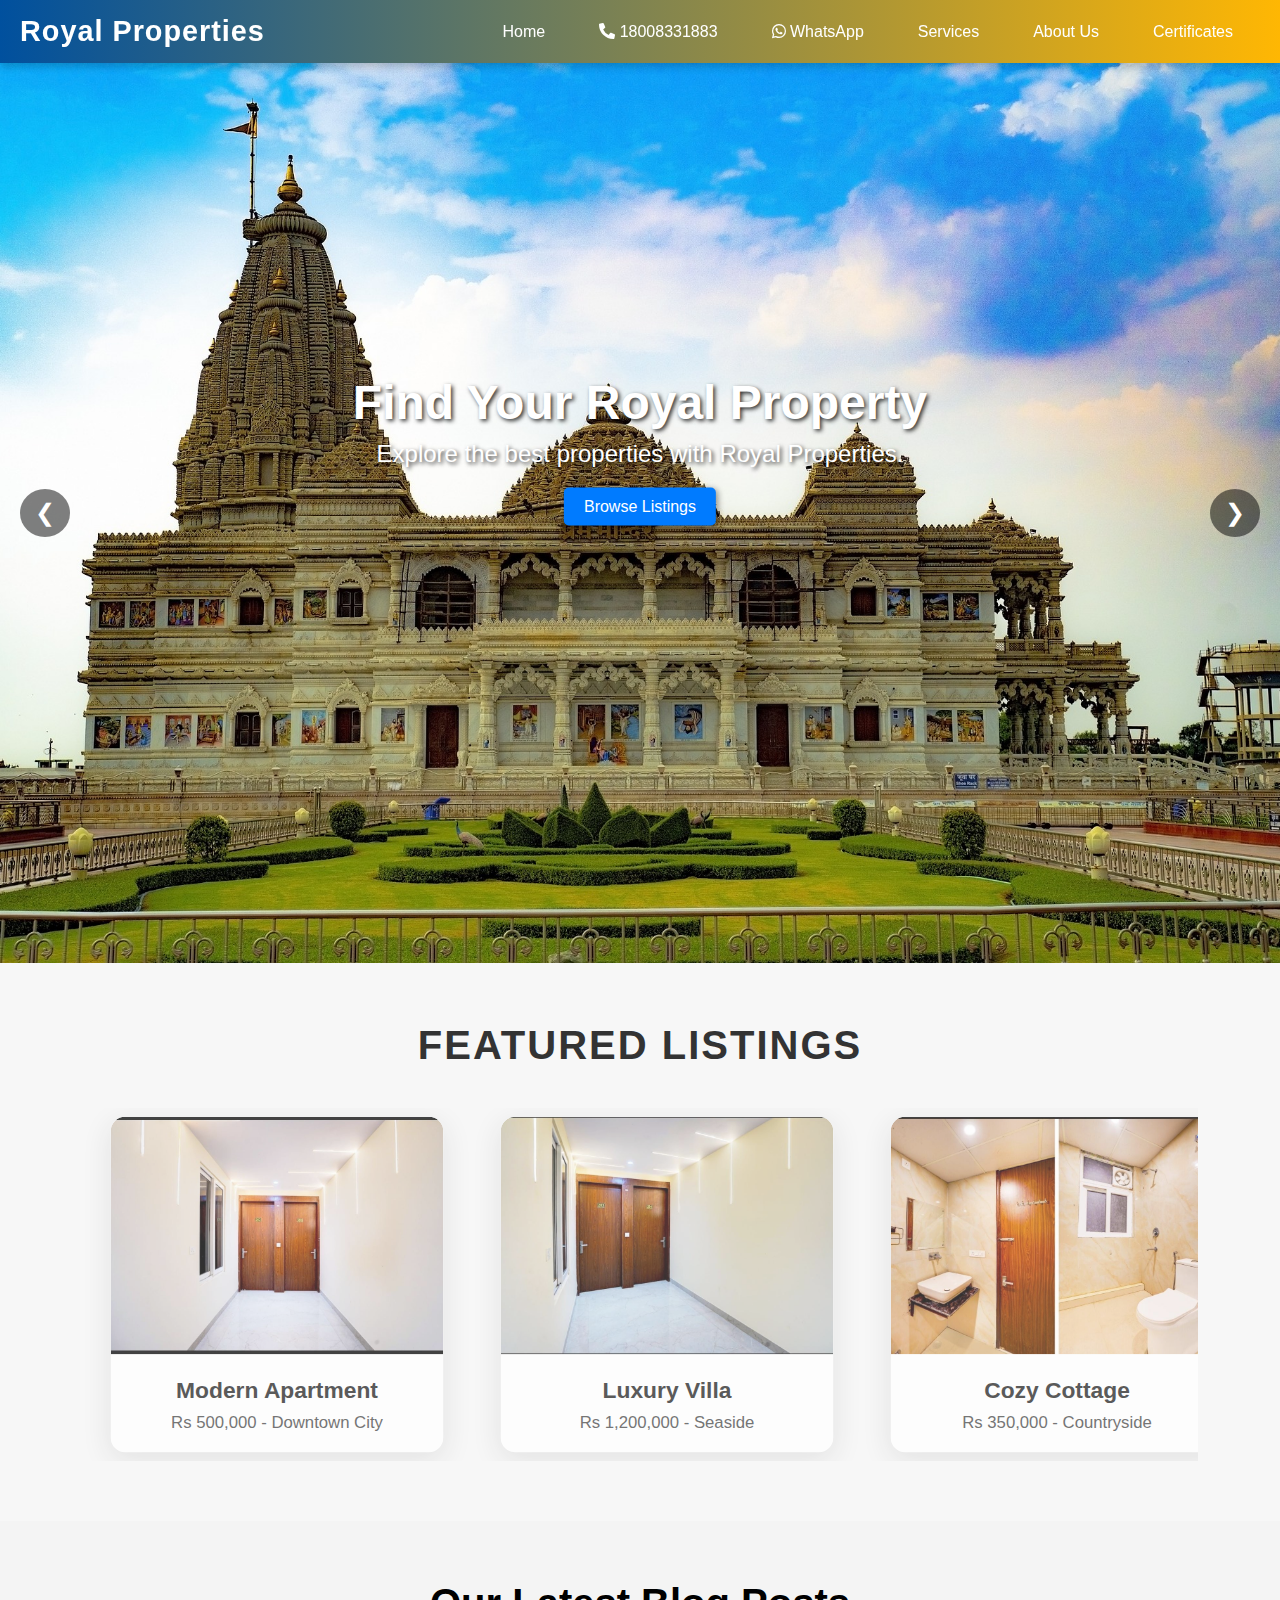
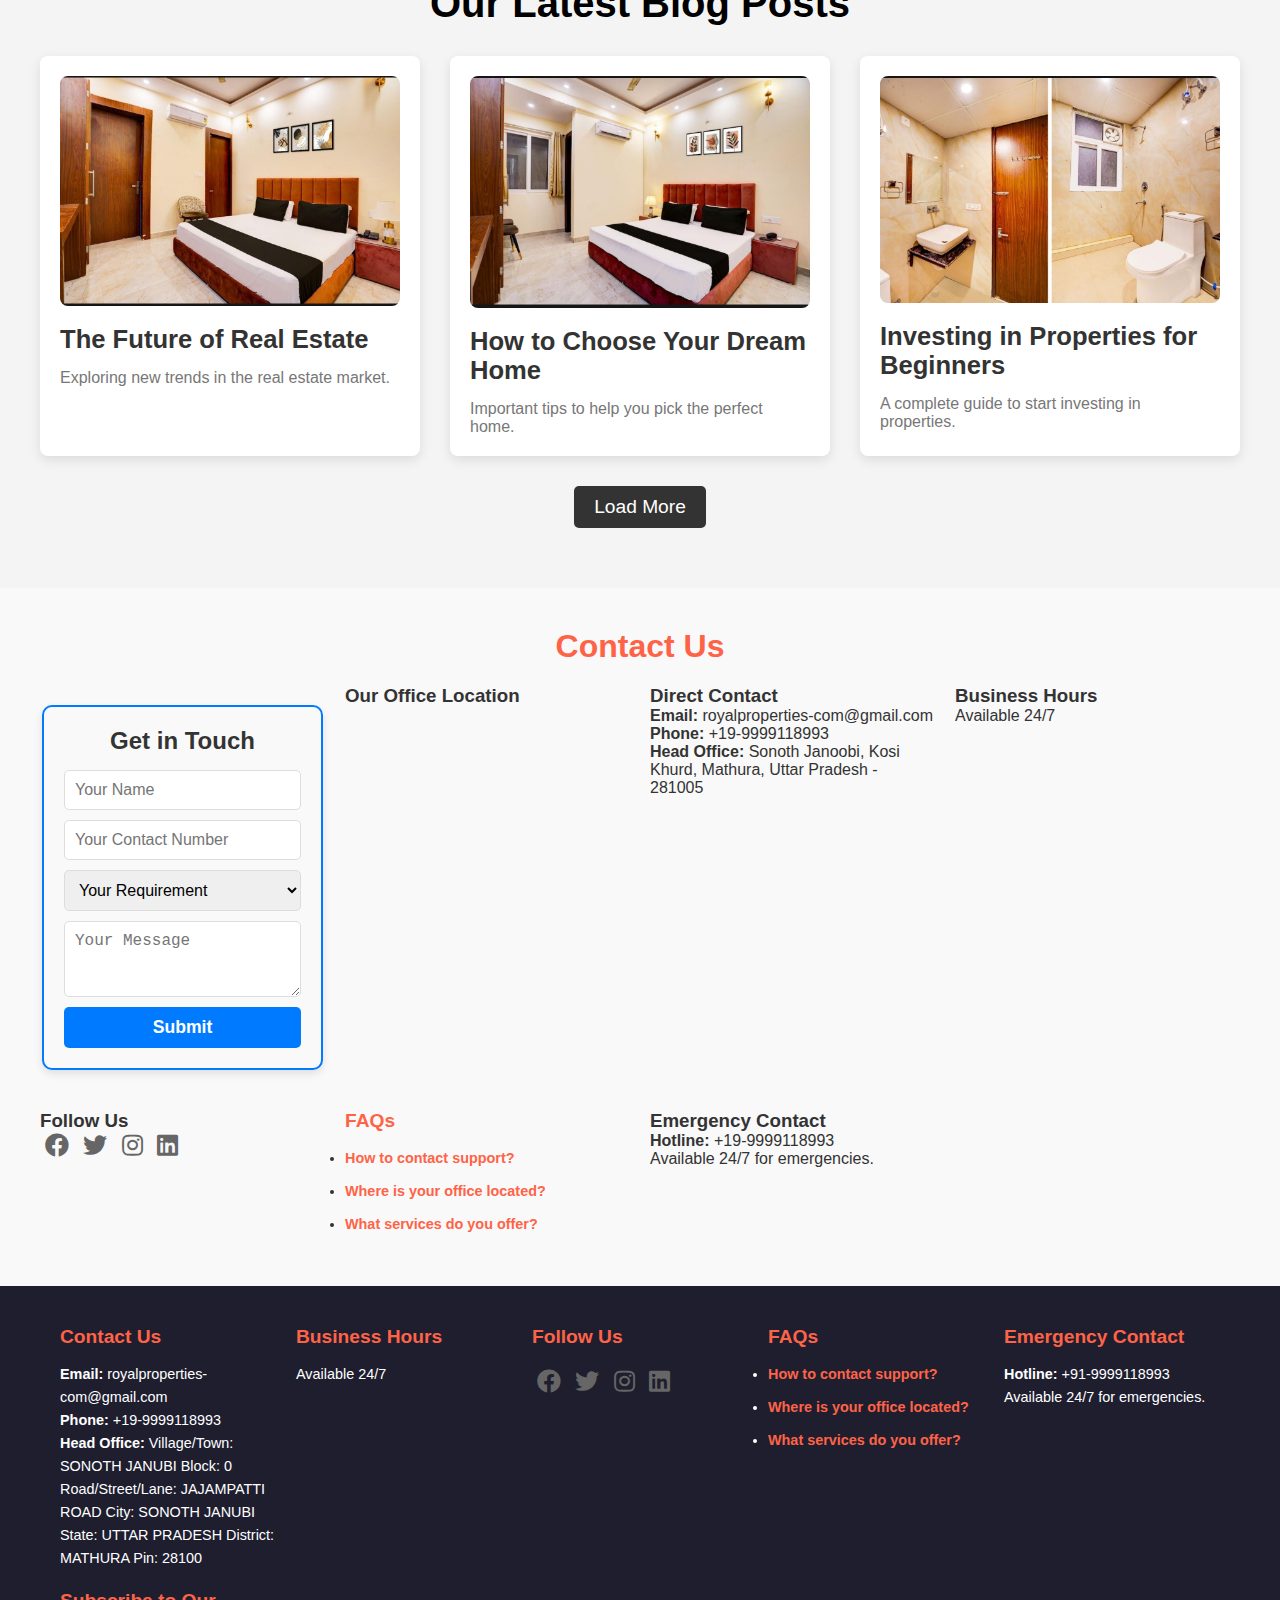
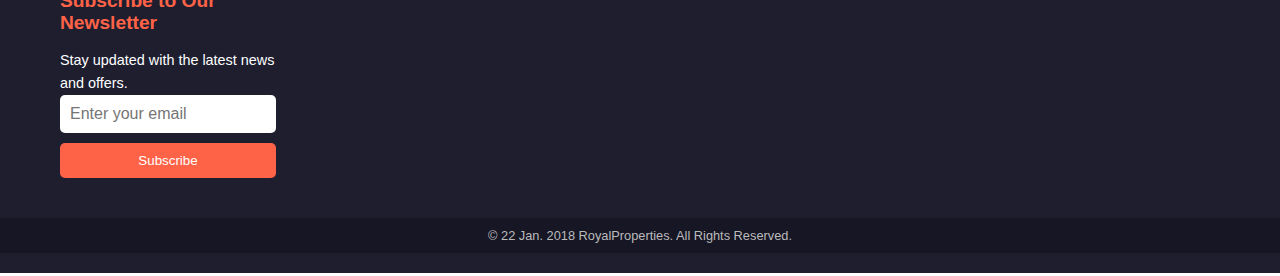
==== index.html @ d0a7b3b4 "banner updated" ====
<!DOCTYPE html>
<html lang="en">
<head>
    <meta charset="UTF-8">
    <meta name="viewport" content="width=device-width, initial-scale=1.0">
    <title>Royal Properties</title>
    <link rel="stylesheet" href="style.css">
    <link href="https://cdnjs.cloudflare.com/ajax/libs/font-awesome/5.15.4/css/all.min.css" rel="stylesheet">
</head>
<body>
    <header class="navbar">
        <div class="logo">Royal Properties</div>
        <nav>
            <div class="burger-menu" id="burger-menu">
                <span></span>
                <span></span>
                <span></span>
            </div>
            <ul class="nav-menu" id="nav-menu">
                <li><a href="#hero">Home</a></li>

                <li class="navbar-item">
                    <a href="tel:+9118008331883">
                        <i class="fas fa-phone-alt"></i> 18008331883
                    </a>
                </li>
                <li class="navbar-item">
                    <a href="https://wa.me/919999118993" target="_blank">
                        <i class="fab fa-whatsapp"></i> WhatsApp
                    </a>
                </li>
                
                <li><a href="Services.html">Services</a></li>
                <li><a href="about.html">About Us</a></li>
               
                <li><a href="Certificates.html">Certificates</a></li>
                
                
                
            </ul>
        </nav>
    </header>
    <!-- home  -->
     <!-- Hero Section with Slider and Overlay Text -->
<section id="hero" class="hero">
    <div class="slider-container">
        <div class="slider">
            <!-- Slider Images -->
            <div class="slide"><img src="temp1.jpg" alt="Property 1"></div>
            <div class="slide"><img src="temp2.jpg" alt="Property 2"></div>
            <div class="slide"><img src="temp3.jpg" alt="Property 3"></div>
            <div class="slide"><img src="temp4.jpg" alt="Property 4"></div>
            <div class="slide"><img src="temp14.jpeg" alt="Property 4"></div>
            <div class="slide"><img src="temp2.jpg" alt="Property 5"></div>
            <div class="slide"><img src="temp6.jpg" alt="Property 6"></div>
            <div class="slide"><img src="temp8.jpg" alt="Property 7"></div>
            <div class="slide"><img src="temp9.jpg" alt="Property 7"></div>
            <div class="slide"><img src="temp10.jpg" alt="Property 7"></div>
            <div class="slide"><img src="temp11.jpg" alt="Property 7"></div>
            <div class="slide"><img src="temp12.jpg" alt="Property 7"></div>
            <div class="slide"><img src="temp13.jpg" alt="Property 7"></div>
            <div class="slide"><img src="waterimg.webp" alt="Property 7"></div>

        </div>
        <!-- Navigation Buttons -->
        <button class="prev">&#10094;</button>
        <button class="next">&#10095;</button>
    </div>

    <!-- Overlay Text -->
    <div class="hero-content">
        <h1>Find Your Royal Property</h1>
        <p>Explore the best properties with Royal Properties.</p>
        <a href="Services.html#featured-listings"><button class="btn">Browse Listings</button></a>
    </div>
</section>


<!-- more  -->
 
<section id="featured-listings" class="featured-listings">
    <h2>Featured Listings</h2>
    <div class="carousel-container">
        <div class="carousel">
            <div class="carousel-item">
                <img src="1.jpg" alt="Property 1" />
                <div class="carousel-content">
                    <h3>Modern Apartment</h3>
                    <p>Rs 500,000 - Downtown City</p>
                </div>
            </div>
            <div class="carousel-item">
                <img src="2.jpg" alt="Property 2" />
                <div class="carousel-content">
                    <h3>Luxury Villa</h3>
                    <p>Rs 1,200,000 - Seaside</p>
                </div>
            </div>
            <div class="carousel-item">
                <img src="3.jpg" alt="Property 3" />
                <div class="carousel-content">
                    <h3>Cozy Cottage</h3>
                    <p>Rs 350,000 - Countryside</p>
                </div>
            </div>
            <div class="carousel-item">
                <img src="6.jpg" alt="Property 4" />
                <div class="carousel-content">
                    <h3>City Penthouse</h3>
                    <p>Rs 850,000 - City Center</p>
                </div>
            </div>
            <div class="carousel-item">
                <img src="5.jpg" alt="Property 5" />
                <div class="carousel-content">
                    <h3>Spacious Condo</h3>
                    <p>Rs 400,000 - Suburbs</p>
                </div>
            </div>
        </div>
    </div>
</section>
<!-- blog  -->
 <!-- Blog Section -->
<section id="blog" class="blog">
    <div class="container">
        <h2>Our Latest Blog Posts</h2>
        <div class="blog-grid">
            <!-- Dynamic Blog Posts will go here -->
        </div>
        <button id="load-more" class="btn">Load More</button>
    </div>
</section>

<!-- contact  -->
 <!-- Contact Us Section -->
<section id="contact-us" class="contact-us">
    <div class="container">
        <!-- Section Title -->
        <h2 class="section-title" id="contact">Contact Us</h2>

        <div class="contact-grid">
            <!-- Contact Form -->
            <div class="contact-form">
                <h3>Get in Touch</h3>
                <form id="contact-form">
                    <!-- Name Field -->
                    <input type="text" placeholder="Your Name" required />
                    
                    <!-- Contact Number Field -->
                    <input type="tel" placeholder="Your Contact Number" pattern="[0-9]{10}" required title="Please enter a valid 10-digit phone number" />
                    
                    <!-- Requirement Dropdown -->
                    <select required>
                        <option value="" disabled selected>Your Requirement</option>
                        <option value="Hotel">Hotel</option>
                        <option value="Guesthouse">Guesthouse</option>
                        <option value="Restaurant">Restaurant</option>
                        <option value="Resort">Resort</option>
                        <option value="Club Cafe">Club Cafe</option>
                        <option value="Commercial Hall ">Commercial Hall </option>
                        <option value="Rooftop">Rooftop</option>
                        <option value="Others">Others</option>
                    </select>
                    
                     
                    <textarea placeholder="Your Message" rows="3"></textarea>
                    
                   
                    <button type="submit">Submit</button>
                </form>
            </div>
            

            <!-- Office Location Map -->
            <div class="office-map">
                <h3>Our Office Location</h3>
                <iframe src="https://www.google.com/maps/embed?pb=!1m18!1m12!1m3!1d14174.91379525868!2d77.58846902411413!3d27.35295688719101!2m3!1f0!2f0!3f0!3m2!1i1024!2i768!4f13.1!3m3!1m2!1s0x39739f003f9072e3%3A0x944848187f56aa55!2sSonoth%20janubi!5e0!3m2!1sen!2sin!4v1737551906568!5m2!1sen!2sin" width="600" height="450" style="border:0;" allowfullscreen="" loading="lazy" referrerpolicy="no-referrer-when-downgrade"></iframe>
            </div>

            <!-- Direct Contact Details -->
            <div class="contact-details">
                <h3>Direct Contact</h3>
                <p><strong>Email:</strong> royalproperties-com@gmail.com</p>
                <p><strong>Phone:</strong> +19-9999118993</p>
                <p><strong>Head Office:</strong> Sonoth Janoobi,
                    Kosi Khurd,
                    Mathura, Uttar Pradesh - 281005</p>
            </div>

           
<div class="business-hours">
    <h3>Business Hours</h3>
    <p>Available 24/7</p>
</div>


            
            <div class="social-links">
                <h3>Follow Us</h3>
                <a href="#" class="social-icon facebook" title="Facebook"><i class="fab fa-facebook"></i></a>
                <a href="#" class="social-icon twitter" title="Twitter"><i class="fab fa-twitter"></i></a>
                <a href="#" class="social-icon instagram" title="Instagram"><i class="fab fa-instagram"></i></a>
                <a href="#" class="social-icon linkedin" title="LinkedIn"><i class="fab fa-linkedin"></i></a>
            </div>

            <!-- FAQ Section -->
            <div class="footer-section faq">
                <h3>FAQs</h3>
                <ul>
                    <li><a href="#faq1">How to contact support?</a></li>
                    <li><a href="#faq2">Where is your office located?</a></li>
                    <li><a href="#faq3">What services do you offer?</a></li>
                </ul>
            </div>
            

            <!-- Emergency Contact -->
            <div class="emergency-contact">
                <h3>Emergency Contact</h3>
                <p><strong>Hotline:</strong> +19-9999118993</p>
                <p>Available 24/7 for emergencies.</p>
            </div>
        </div>
    </div>
</section>

 <!-- Footer -->
<footer id="main-footer">
    <div class="footer-container">
        <!-- Direct Contact Details -->
        <div class="footer-section contact-details">
            <h3>Contact Us</h3>
            <p><strong>Email:</strong> royalproperties-com@gmail.com</p>
            <p><strong>Phone:</strong> +19-9999118993</p>
            <p><strong>Head Office:</strong> Village/Town: SONOTH JANUBI
                Block: 0
                Road/Street/Lane: JAJAMPATTI ROAD
                City: SONOTH JANUBI
                State: UTTAR PRADESH
                District: MATHURA
                Pin: 28100</p>
        </div>

        <!-- Business Hours -->
        <div class="footer-section business-hours">
            
                <h3>Business Hours</h3>
                <p>Available 24/7</p>
            
        </div>

        <!-- Social Media Links -->
        <div class="footer-section social-links">
            <h3>Follow Us</h3>
            <a href="#" class="social-icon facebook" title="Facebook"><i class="fab fa-facebook"></i></a>
            <a href="#" class="social-icon twitter" title="Twitter"><i class="fab fa-twitter"></i></a>
            <a href="#" class="social-icon instagram" title="Instagram"><i class="fab fa-instagram"></i></a>
            <a href="#" class="social-icon linkedin" title="LinkedIn"><i class="fab fa-linkedin"></i></a>
        </div>

        <!-- FAQ Section -->
<div class="footer-section faq">
    <h3>FAQs</h3>
    <ul>
        <li>
            <a href="#faq1" class="faq-question">How to contact support?</a>
            <p id="faq1" class="faq-answer">You can contact support via email at royalproperties-com@gmail.com or call us at +91-9999118993.</p>
        </li>
        <li>
            <a href="#faq2" class="faq-question">Where is your office located?</a>
            <p id="faq2" class="faq-answer">Our office are located at Mathura-Vrindavan,
                Agra,
                Lucknow,
                Ayodhya,
                Jaipur,
                Delhi-NCR,
                Rishikesh,
                Manali,
                Goa, and 
                Other Locations</p>
        </li>
        <li>
            <a href="#faq3" class="faq-question">What services do you offer?</a>
            <p id="faq3" class="faq-answer">We offer Services Hotel sale-purchase,Hotel for lease, Property documentation and Site visits arrangement services.</p>
        </li>
    </ul>
</div>


        <!-- Emergency Contact -->
        <div class="footer-section emergency-contact">
            <h3>Emergency Contact</h3>
            <p><strong>Hotline:</strong> +91-9999118993</p>
            <p>Available 24/7 for emergencies.</p>
        </div>

        <!-- Newsletter Subscription -->
        <div class="footer-section newsletter">
            <h3>Subscribe to Our Newsletter</h3>
            <p>Stay updated with the latest news and offers.</p>
            <form id="newsletter-form">
                <input type="email" placeholder="Enter your email" required />
                <button type="submit">Subscribe</button>
            </form>
        </div>
    </div>

    <div class="footer-bottom">
        <p>&copy; 22 Jan. 2018 RoyalProperties. All Rights Reserved.</p>
    </div>
</footer>

    <script src="script.js"></script>
</body>
</html>
---- style.css ----
/* Reset */
* {
    margin: 0;
    padding: 0;
    box-sizing: border-box;
}

body {
    font-family: 'Arial', sans-serif;
    overflow-x: hidden;
}

/* Navbar Styling */
.navbar {
    display: flex;
    justify-content: space-between;
    align-items: center;
    padding: 15px 20px;
    background: linear-gradient(90deg, #00509E, #FFB703);
    color: #fff;
    position: sticky;
    top: 0;
    z-index: 1000;
    box-shadow: 0px 4px 8px rgba(0, 0, 0, 0.2);
}

.logo {
    font-size: 1.8rem;
    font-weight: bold;
    letter-spacing: 1px;
    color: #fff;
}

nav {
    position: relative;
}

.nav-menu {
    display: flex;
    list-style: none;
    transition: all 0.3s ease-in-out;
}

.nav-menu li {
    margin: 0 15px;
}

.nav-menu li a {
    text-decoration: none;
    color: #fff;
    font-size: 1rem;
    padding: 8px 12px;
    border-radius: 4px;
    transition: all 0.3s ease;
}

.nav-menu li a:hover {
    background: #FFB703;
    color: #00509E;
    box-shadow: 0px 4px 8px rgba(0, 0, 0, 0.3);
}

/* Burger Menu */
.burger-menu {
    display: none;
    flex-direction: column;
    justify-content: space-between;
    height: 20px;
    width: 30px;
    cursor: pointer;
}

.burger-menu span {
    height: 3px;
    width: 100%;
    background: #fff;
    border-radius: 2px;
    transition: all 0.3s ease;
}

.burger-menu.active span:nth-child(1) {
    transform: rotate(45deg) translate(5px, 5px);
}

.burger-menu.active span:nth-child(2) {
    opacity: 0;
}

.burger-menu.active span:nth-child(3) {
    transform: rotate(-45deg) translate(5px, -5px);
}

/* Responsive Styles */
@media (max-width: 768px) {
    .burger-menu {
        display: flex;
    }

    .nav-menu {
        display: none;
        flex-direction: column;
        position: fixed; /* Ensure menu is fixed */
        top: 60px;
        right: 0;
        background: #00509E;
        width: 100%; /* Full width for mobile */
        max-height: 90vh; /* Ensure it's not larger than the viewport */
        overflow-y: auto; /* Add scroll if content exceeds viewport height */
        border-radius: 0 0 10px 10px;
        box-shadow: 0px 4px 8px rgba(0, 0, 0, 0.3);
        padding: 20px 0;
        z-index: 999;
    }

    .nav-menu.active {
        display: flex;
    }

    .nav-menu li {
        text-align: center;
        margin: 10px 0;
    }

    .nav-menu li a {
        font-size: 1.2rem;
    }
}
/* home  */
/* General Reset */
body, html {
    margin: 0;
    padding: 0;
    box-sizing: border-box;
}

/* Hero Section Styling */
/* General Styling */
body {
    margin: 0;
    padding: 0;
    font-family: Arial, sans-serif;
    overflow-x: hidden;
}

/* Slider Container */
.slider-container {
    position: relative;
    max-width: 100%;
    height: 100vh; /* Full screen height */
    overflow: hidden;
}

.slider {
    display: flex;
    height: 100%;
    transition: transform 0.5s ease-in-out;
}

.slide {
    min-width: 100%;
    height: 100%;
    position: relative;
}

.slide img {
    width: 100%;
    height: 100%;
    object-fit: cover;
}

/* Hero Content - Centered Text Overlay */
.hero-content {
    position: absolute;
    top: 50%;
    left: 50%;
    transform: translate(-50%, -50%);
    text-align: center;
    color: white;
    z-index: 2;
}

.hero-content h1 {
    font-size: 3rem;
    margin-bottom: 10px;
    text-shadow: 2px 2px 4px rgba(0, 0, 0, 0.8);
}

.hero-content p {
    font-size: 1.5rem;
    margin-bottom: 20px;
    text-shadow: 2px 2px 4px rgba(0, 0, 0, 0.8);
}

.hero-content .btn {
    padding: 10px 20px;
    background-color: #007BFF;
    color: #fff;
    border: none;
    border-radius: 5px;
    cursor: pointer;
    text-decoration: none;
    font-size: 1rem;
    box-shadow: 2px 2px 6px rgba(0, 0, 0, 0.4);
}

.hero-content .btn:hover {
    background-color: #0056b3;
}

/* Navigation Buttons */
.prev, .next {
    position: absolute;
    top: 50%;
    transform: translateY(-50%);
    background-color: rgba(0, 0, 0, 0.5);
    color: white;
    border: none;
    font-size: 24px;
    padding: 10px 15px;
    cursor: pointer;
    z-index: 3;
    border-radius: 50%;
}

.prev {
    left: 20px;
}

.next {
    right: 20px;
}

/* Responsive Design */
@media (max-width: 768px) {
    .hero-content h1 {
        font-size: 2rem;
    }

    .hero-content p {
        font-size: 1.2rem;
    }

    .hero-content .btn {
        font-size: 0.9rem;
        padding: 8px 16px;
    }

    .slider-container {
        height: 70vh;
    }
}

/* more  */

/* Featured Listings */
.featured-listings {
    padding: 60px 20px;
    text-align: center;
    background-color: #f7f7f7;
}

.featured-listings h2 {
    font-size: 2.5rem;
    margin-bottom: 40px;
    color: #333;
    text-transform: uppercase;
    letter-spacing: 2px;
    font-weight: 700;
}

/* Carousel Container */
.carousel-container {
    position: relative;
    overflow: hidden;
    margin: 0 auto;
    width: 90%;
}

/* Carousel Styles */
.carousel {
    display: flex;
    transition: transform 1s ease-in-out;
    animation: slideInfinite 20s infinite linear; /* Continuous animation */
}

.carousel-item {
    flex: 0 0 auto;
    width: 350px;
    margin: 0 20px;
    position: relative;
    background-color: #fff;
    border-radius: 15px;
    box-shadow: 0 8px 30px rgba(0, 0, 0, 0.1);
    opacity: 0.8;
    transition: opacity 0.5s ease, transform 0.3s ease;
    transform: scale(0.95);
    overflow: hidden;
}

.carousel-item img {
    width: 100%;
    height: 250px;
    object-fit: cover;
    border-radius: 15px 15px 0 0;
    transition: transform 0.3s ease;
}

.carousel-content {
    padding: 20px;
    text-align: center;
}

.carousel-content h3 {
    font-size: 1.5rem;
    color: #333;
    margin-bottom: 10px;
}

.carousel-content p {
    color: #555;
    font-size: 1.1rem;
    margin-top: 5px;
}

/* Hover Effect */
.carousel-item:hover {
    opacity: 1;
    transform: scale(1.05);
    box-shadow: 0 12px 24px rgba(0, 0, 0, 0.2);
}

.carousel-item:hover img {
    transform: scale(1.1);
}

/* Circular Animation */
@keyframes slideInfinite {
    0% {
        transform: translateX(0);
    }
    100% {
        transform: translateX(-100%);
    }
}

/* Responsive Design */
@media screen and (max-width: 768px) {
    .carousel-container {
        width: 100%;
    }

    .carousel-item {
        width: 90%;
        margin: 10px auto;
    }
}

/* blog  */
/* Blog Section Styles */
.blog {
    padding: 60px 20px;
    background-color: #f4f4f4;
    text-align: center;
}

.blog h2 {
    font-size: 2.5rem;
    margin-bottom: 30px;
}

.blog-grid {
    display: grid;
    grid-template-columns: repeat(auto-fill, minmax(280px, 1fr));
    gap: 30px;
    justify-items: center;
    transition: all 0.3s ease;
}

.blog-post {
    background-color: #fff;
    border-radius: 8px;
    padding: 20px;
    width: 100%;
    box-shadow: 0 4px 12px rgba(0, 0, 0, 0.1);
    opacity: 0;
    transform: scale(0.95);
    transition: transform 0.3s ease, opacity 0.3s ease;
    text-align: left;
    cursor: pointer;
    overflow: hidden;
}

.blog-post img {
    width: 100%;
    height: auto;
    border-radius: 8px;
}

.blog-post h3 {
    margin: 15px 0;
    font-size: 1.6rem;
    color: #333;
}

.blog-post p {
    font-size: 1rem;
    color: #777;
}

.blog-post:hover {
    transform: scale(1.05);
    box-shadow: 0 8px 20px rgba(0, 0, 0, 0.15);
}

.blog-post.visible {
    opacity: 1;
    transform: scale(1);
}

#load-more {
    margin-top: 30px;
    padding: 10px 20px;
    font-size: 1.2rem;
    background-color: #333;
    color: #fff;
    border: none;
    border-radius: 5px;
    cursor: pointer;
    transition: background-color 0.3s ease;
}

#load-more:hover {
    background-color: #555;
}

/* Animations */
@keyframes fadeIn {
    0% {
        opacity: 0;
        transform: scale(0.95);
    }
    100% {
        opacity: 1;
        transform: scale(1);
    }
}

/* Media Queries for Smaller Screens */
@media screen and (max-width: 768px) {
    .blog-grid {
        grid-template-columns: repeat(auto-fill, minmax(250px, 1fr));
    }

    .blog-post h3 {
        font-size: 1.4rem;
    }

    .blog-post p {
        font-size: 0.9rem;
    }
}
/* about  */


/* footer  */
/* General Styles */
body, html {
    margin: 0;
    padding: 0;
    font-family: Arial, sans-serif;
    box-sizing: border-box;
}

footer {
    background-color: #1e1e2f;
    color: white;
    padding: 20px 0;
    position: relative;
}

.footer-container {
    display: grid;
    grid-template-columns: repeat(auto-fit, minmax(200px, 1fr));
    gap: 20px;
    max-width: 1200px;
    margin: 0 auto;
    padding: 20px;
}

.footer-section h3 {
    font-size: 1.2rem;
    margin-bottom: 15px;
    color: #ff6347;
}

.footer-section p, .footer-section a, .footer-section ul {
    font-size: 0.9rem;
    line-height: 1.6;
}

.footer-section a {
    text-decoration: none;
    color: #ddd;
    transition: color 0.3s ease;
}

.footer-section a:hover {
    color: #ff6347;
}

.social-icon {
    display: inline-block;
    margin: 0 5px;
    font-size: 1.5rem;
    transition: transform 0.3s ease, color 0.3s ease;
}

.social-icon:hover {
    color: #ff6347;
    transform: scale(1.2);
}

/* Newsletter Form */
.newsletter form {
    display: flex;
    flex-direction: column;
    gap: 10px;
}

.newsletter input {
    padding: 10px;
    border: none;
    border-radius: 5px;
    outline: none;
    font-size: 1rem;
}

.newsletter button {
    padding: 10px 20px;
    background-color: #ff6347;
    border: none;
    color: white;
    border-radius: 5px;
    cursor: pointer;
    transition: background-color 0.3s ease, transform 0.3s ease;
}

.newsletter button:hover {
    background-color: #ff4500;
    transform: scale(1.1);
}

/* Footer Bottom */
.footer-bottom {
    text-align: center;
    padding: 10px;
    background-color: #161625;
    font-size: 0.8rem;
    color: #bbb;
    margin-top: 20px;
}

/* Responsive Design */
@media screen and (max-width: 768px) {
    .footer-container {
        grid-template-columns: 1fr;
        text-align: center;
    }

    .footer-section ul {
        list-style: none;
        padding: 0;
    }
}
/* about  */
/* General Section Styling */
.contact-us {
    background-color: #f9f9f9;
    color: #333;
    padding: 40px 20px;
}

.container {
    max-width: 1200px;
    margin: 0 auto;
}

.section-title {
    text-align: center;
    font-size: 2rem;
    margin-bottom: 20px;
    color: #ff6347;
}

/* Contact Grid */
.contact-grid {
    display: grid;
    grid-template-columns: repeat(auto-fit, minmax(250px, 1fr));
    gap: 20px;
}

/* Contact Form */
.contact-form form {
    display: flex;
    flex-direction: column;
    gap: 10px;
}

.contact-form input, .contact-form textarea {
    padding: 10px;
    font-size: 1rem;
    border: 1px solid #ccc;
    border-radius: 5px;
}

.contact-form button {
    padding: 10px 15px;
    background-color: #ff6347;
    border: none;
    color: white;
    font-size: 1rem;
    border-radius: 5px;
    cursor: pointer;
    transition: background-color 0.3s, transform 0.3s;
}

.contact-form button:hover {
    background-color: #ff4500;
    transform: scale(1.05);
}

/* Office Map */
.office-map iframe {
    width: 100%;
    height: 200px;
    border: none;
    border-radius: 5px;
}

/* Social Media Links */
.social-links a {
    margin: 0 5px;
    font-size: 1.5rem;
    color: #666;
    transition: color 0.3s, transform 0.3s;
}

.social-links a:hover {
    color: #ff6347;
    transform: scale(1.2);
}

FAQ
.faq ul {
    list-style: none;
    padding: 0;
}

.faq ul li {
    margin: 10px 0;
}

.faq ul li a {
    text-decoration: none;
    color: #ff6347;
    font-weight: bold;
    transition: color 0.3s;
}

.faq ul li a:hover {
    color: #ff4500;
}

/* Responsive Design */
@media screen and (max-width: 768px) {
    .contact-grid {
        grid-template-columns: 1fr;
    }
}
/* questio ans updated  */
/* Style for FAQ Section */
.faq-answer {
    max-height: 0;
    overflow: hidden;
    transition: max-height 0.3s ease, opacity 0.3s ease;
    opacity: 0;
    margin: 0;
}

.faq-answer.active {
    max-height: 200px; /* Adjust as needed for content */
    opacity: 1;
    margin-top: 8px;
}
/* get in touch */
.contact-form {
    text-align: center;
    margin: 20px auto;
    max-width: 400px;
    padding: 20px;
    background: #f9f9f9;
    border: 2px solid #007bff;
    border-radius: 10px;
    box-shadow: 0 4px 8px rgba(0, 0, 0, 0.1);
}

.contact-form h3 {
    font-size: 1.5rem;
    color: #333;
    margin-bottom: 15px;
}

.contact-form form {
    display: flex;
    flex-direction: column;
    gap: 10px;
}

.contact-form input,
.contact-form select,
.contact-form textarea,
.contact-form button {
    width: 100%;
    padding: 10px;
    border: 1px solid #ddd;
    border-radius: 5px;
    font-size: 1rem;
    box-sizing: border-box;
}

.contact-form input:focus,
.contact-form select:focus,
.contact-form textarea:focus {
    border-color: #007bff;
    outline: none;
    box-shadow: 0 0 5px rgba(0, 123, 255, 0.5);
}

.contact-form button {
    background-color: #007bff;
    color: #fff;
    font-size: 1.1rem;
    font-weight: bold;
    border: none;
    cursor: pointer;
    transition: background-color 0.3s ease;
}

.contact-form button:hover {
    background-color: #0056b3;
}
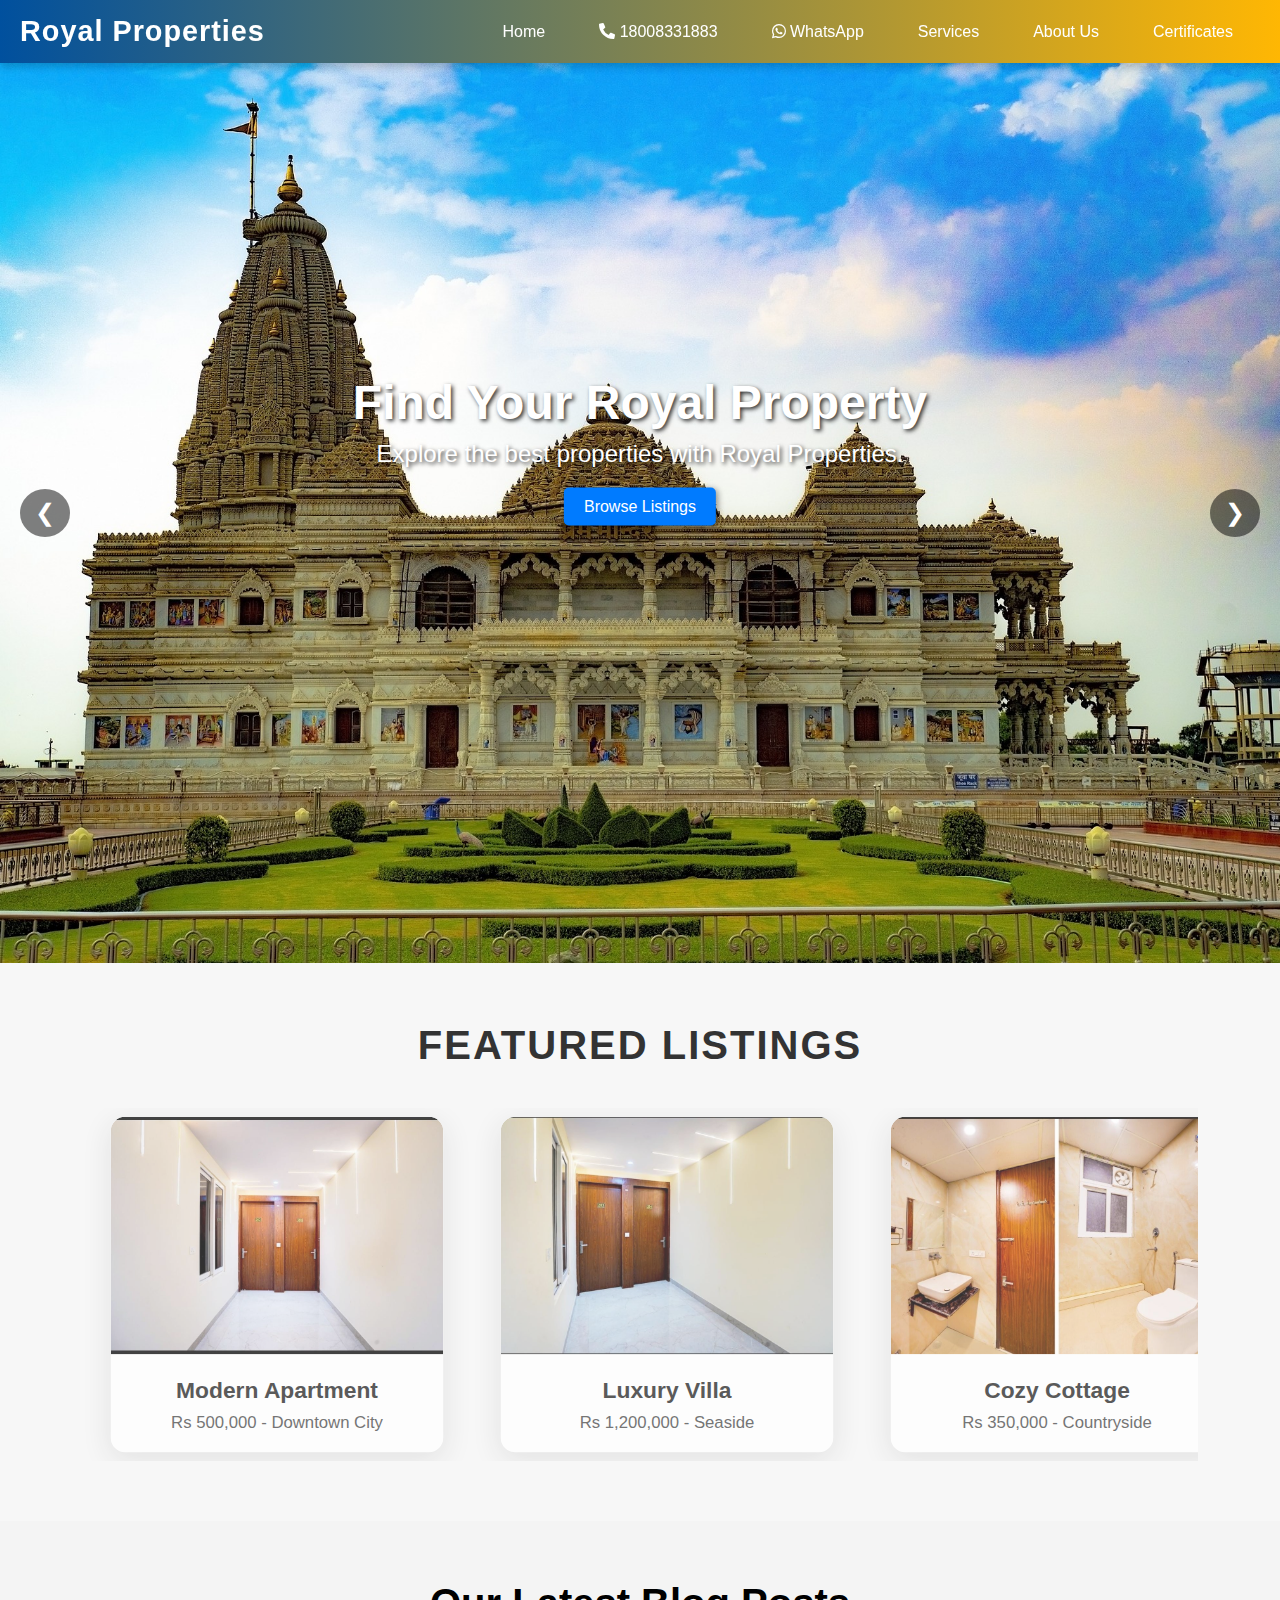
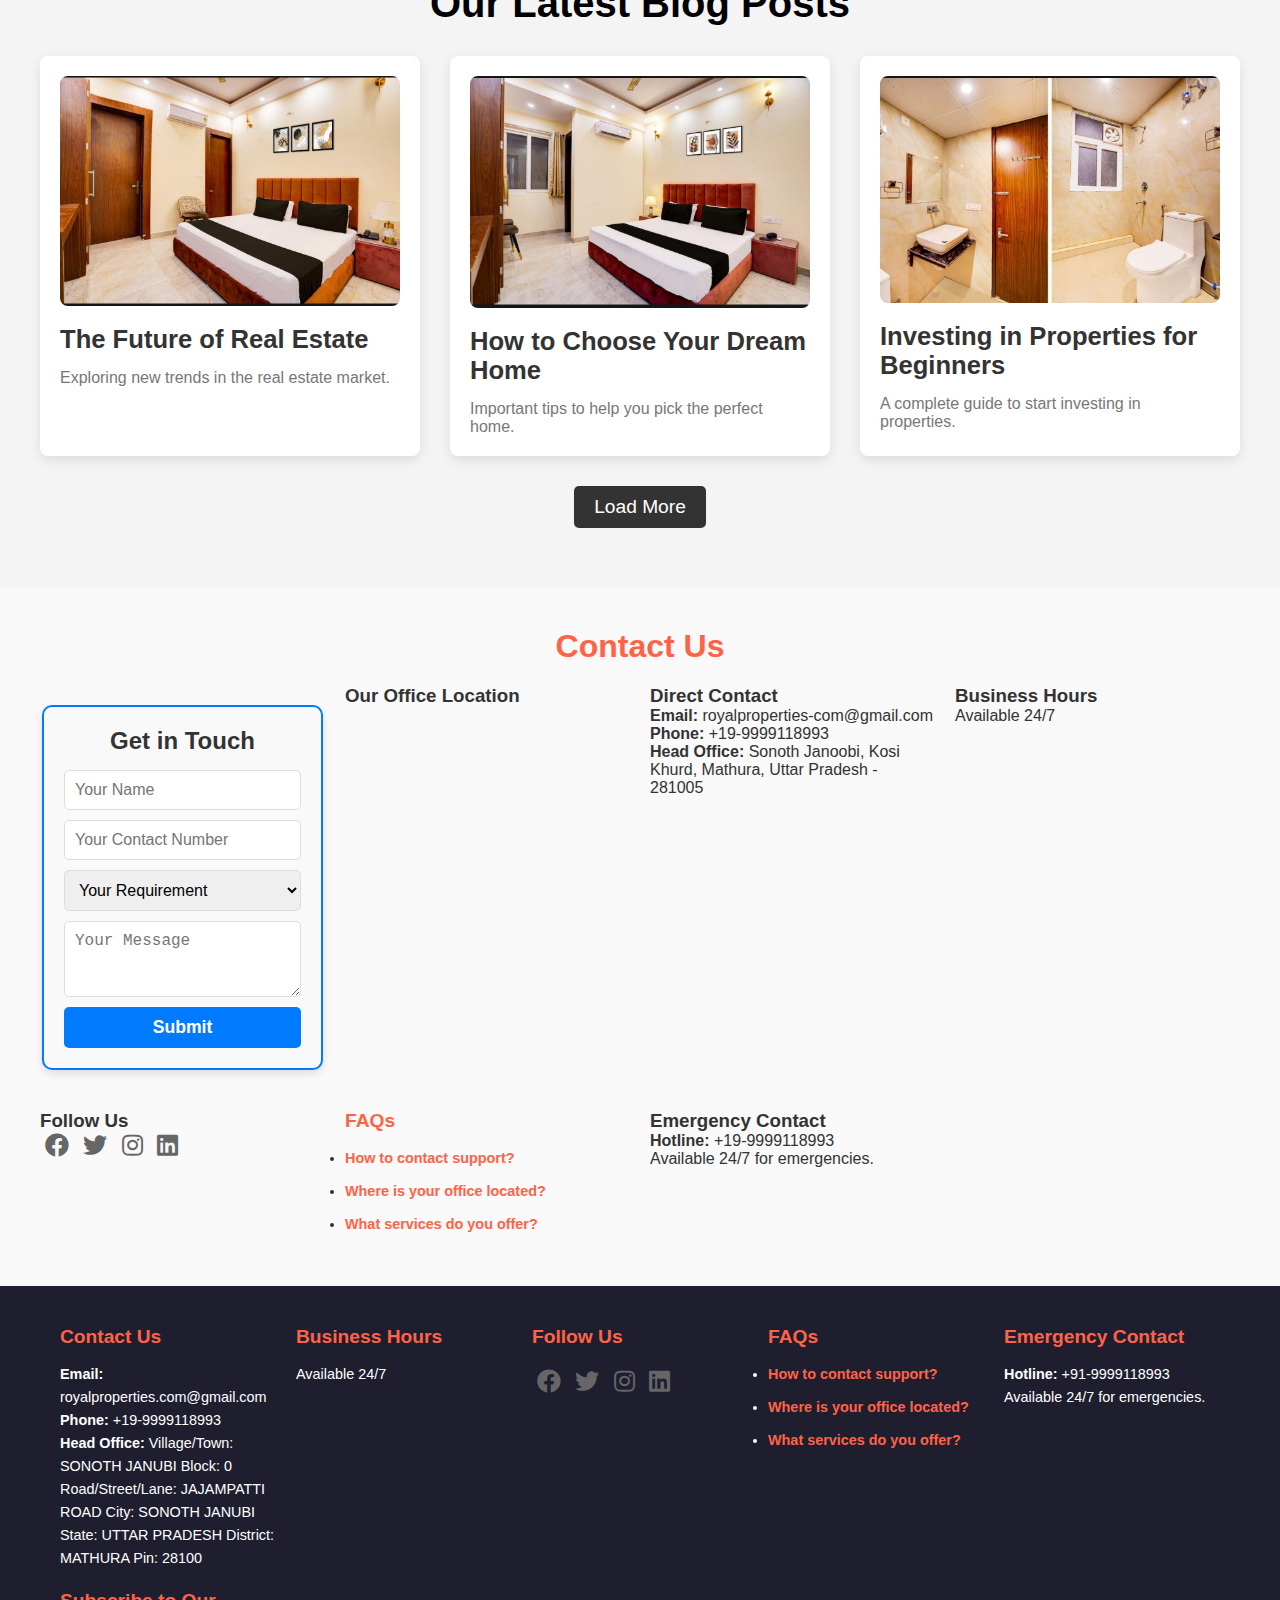
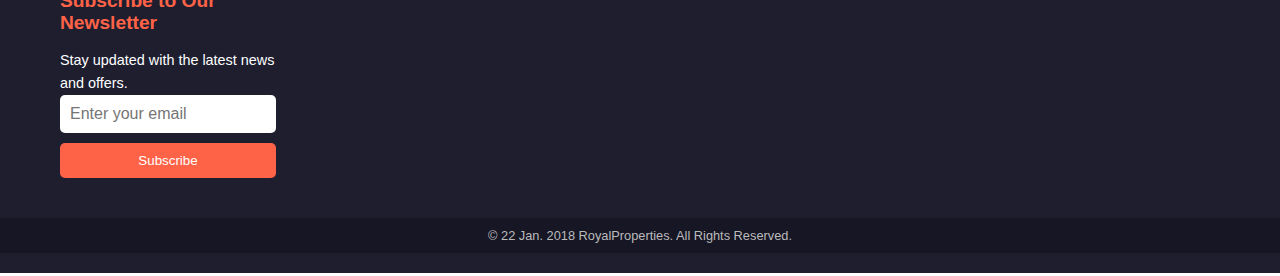
==== commit d120f15e: "updation in services" ====
--- a/index.html
+++ b/index.html
@@ -231,7 +231,7 @@
         <!-- Direct Contact Details -->
         <div class="footer-section contact-details">
             <h3>Contact Us</h3>
-            <p><strong>Email:</strong> royalproperties-com@gmail.com</p>
+            <p><strong>Email:</strong> royalproperties.com@gmail.com</p>
             <p><strong>Phone:</strong> +19-9999118993</p>
             <p><strong>Head Office:</strong> Village/Town: SONOTH JANUBI
                 Block: 0
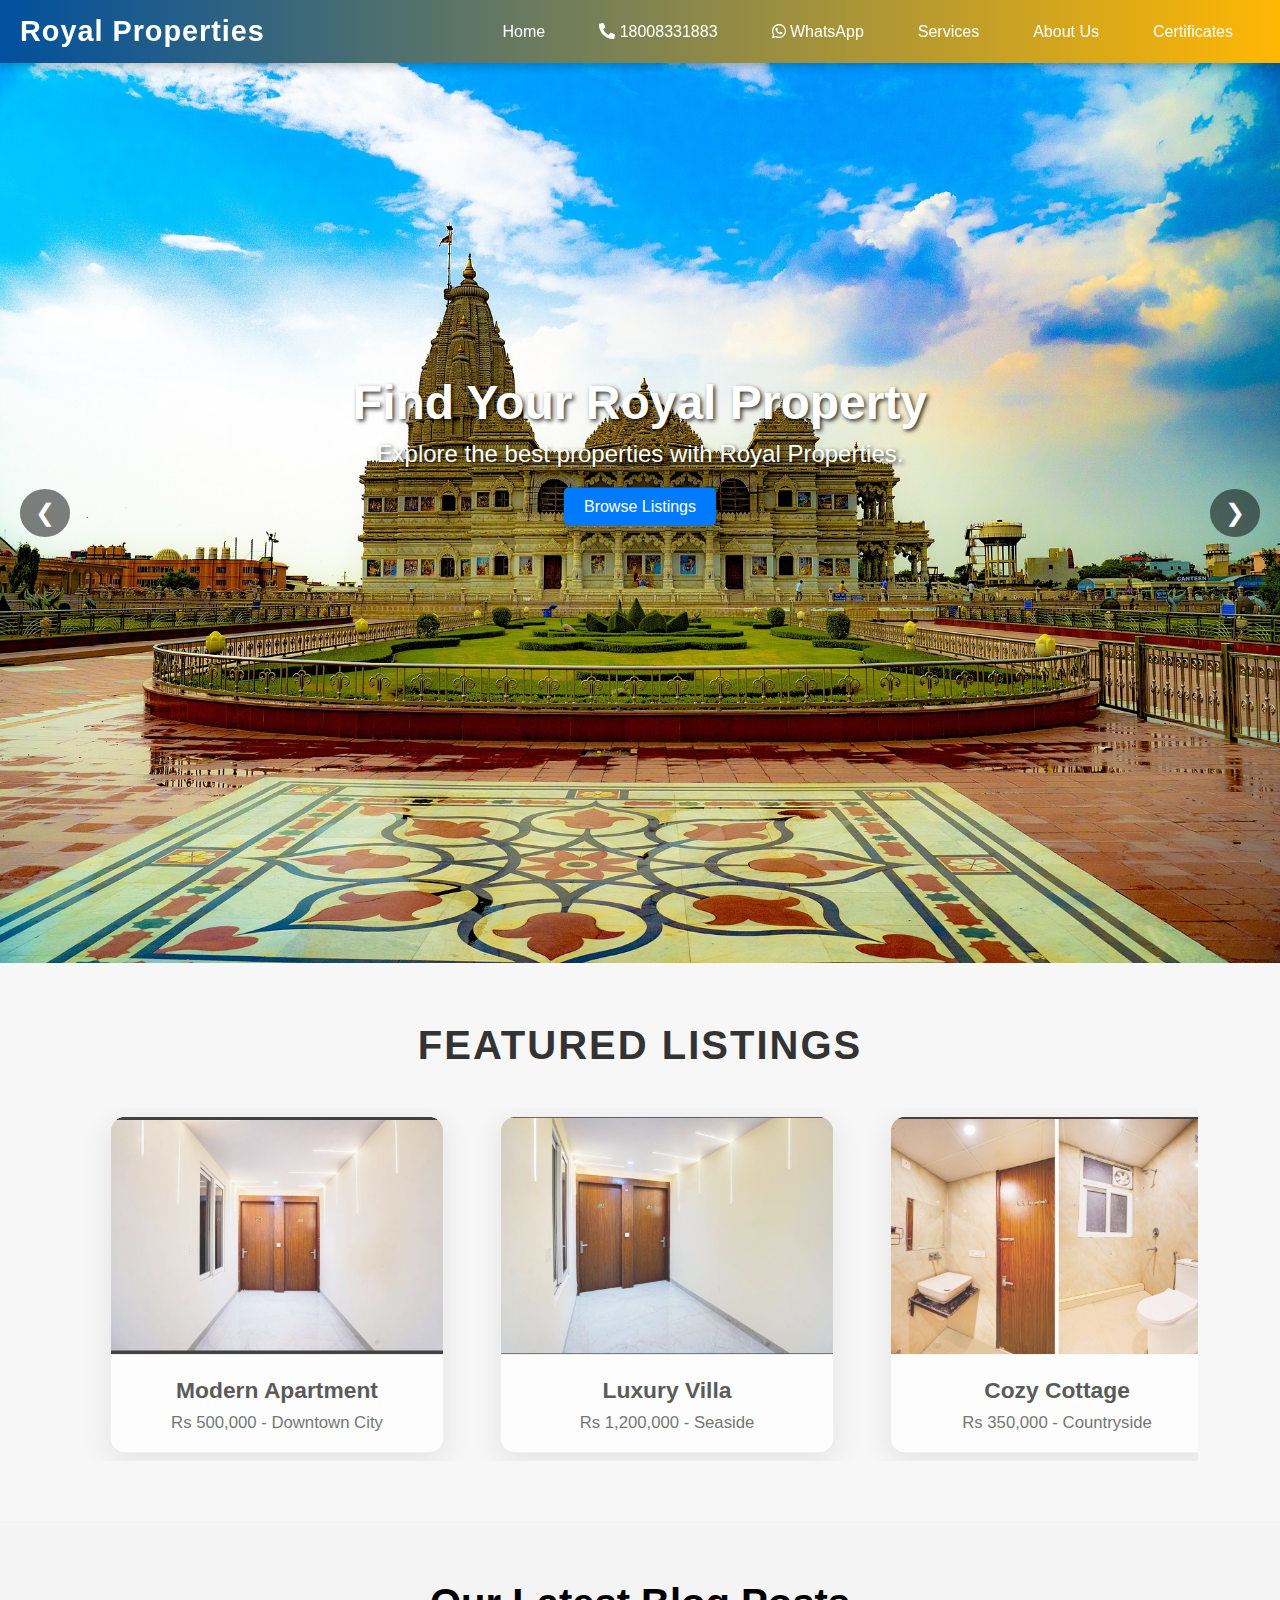
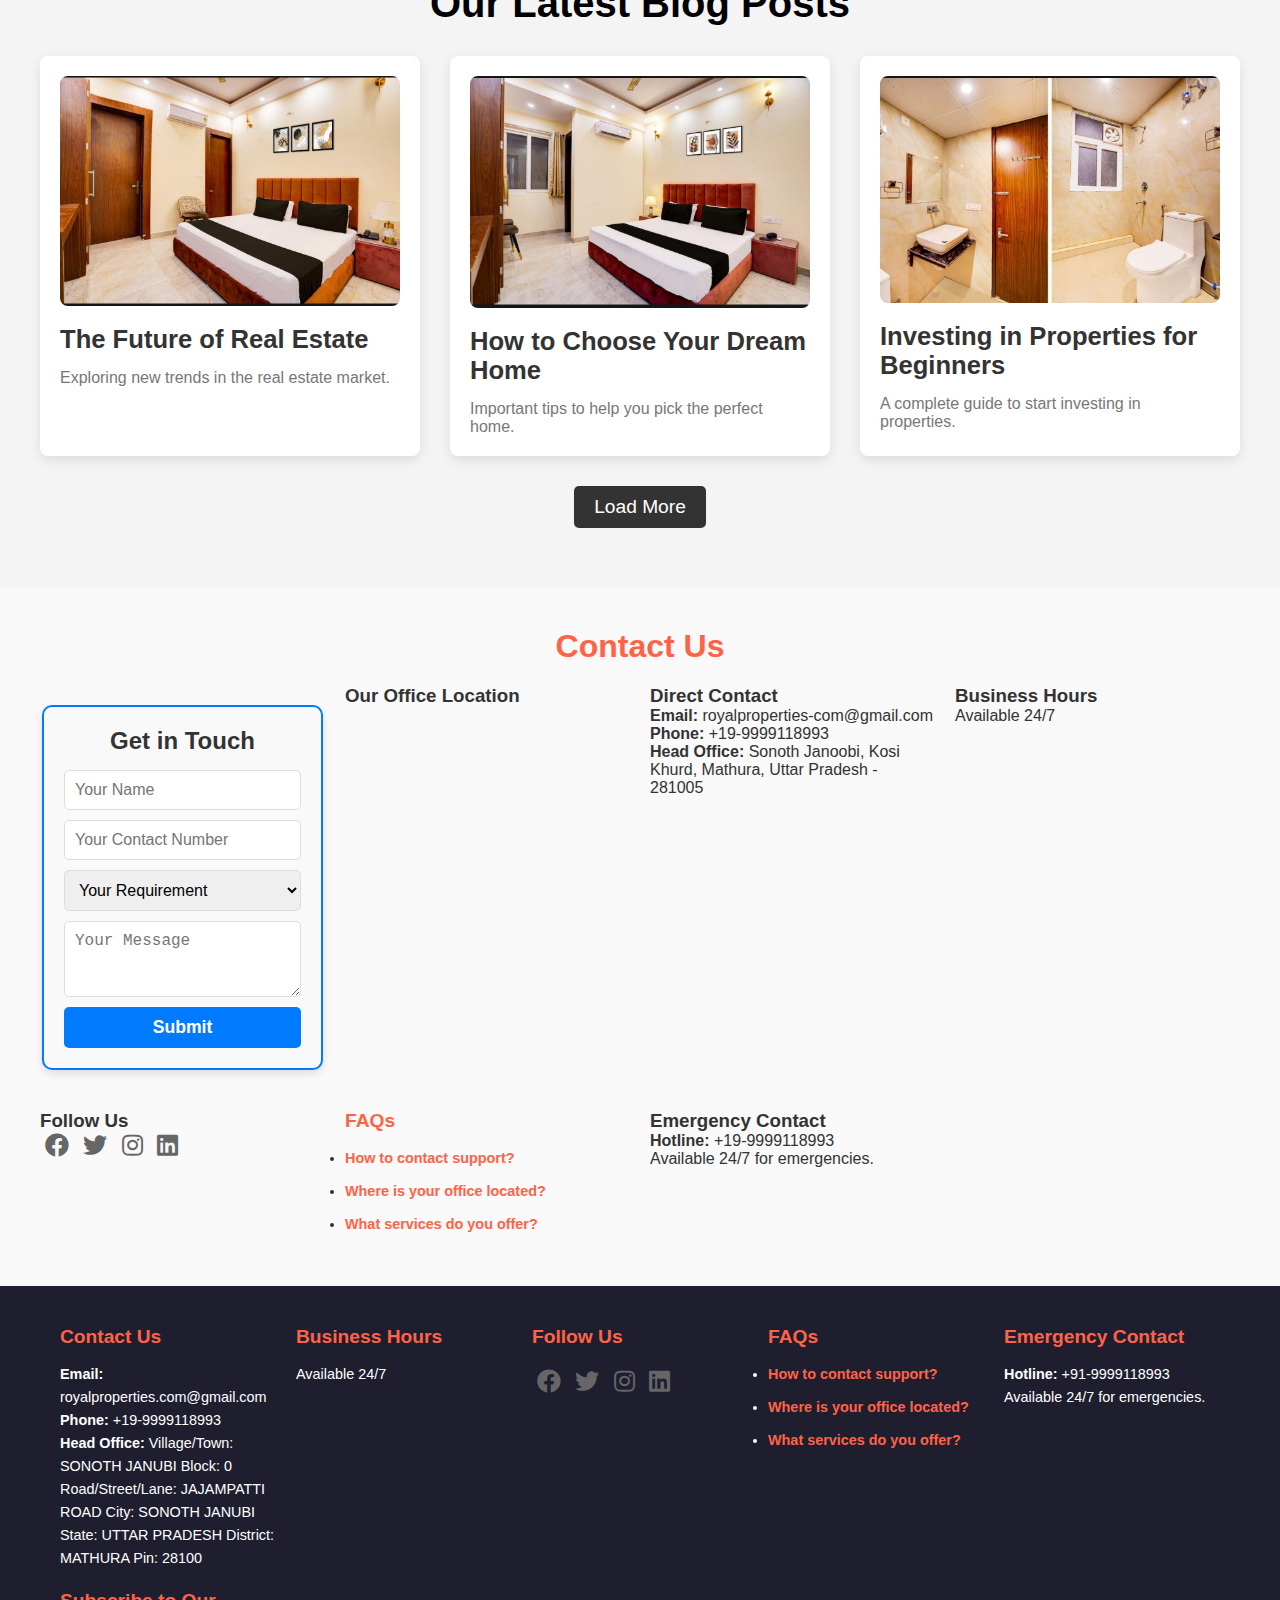
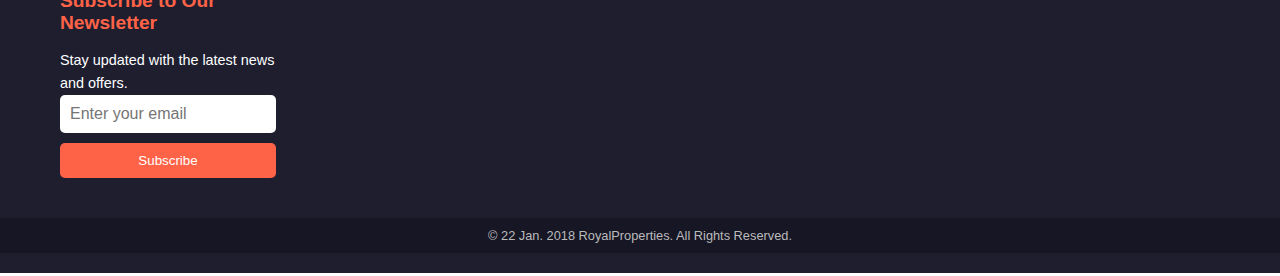
==== commit c4bb43b8: "update" ====
--- a/index.html
+++ b/index.html
@@ -46,18 +46,16 @@
     <div class="slider-container">
         <div class="slider">
             <!-- Slider Images -->
-            <div class="slide"><img src="temp1.jpg" alt="Property 1"></div>
+            <div class="slide"><img src="temp3.jpg" alt="Property 3"></div>
             <div class="slide"><img src="temp2.jpg" alt="Property 2"></div>
-            <div class="slide"><img src="temp3.jpg" alt="Property 3"></div>
             <div class="slide"><img src="temp4.jpg" alt="Property 4"></div>
-            <div class="slide"><img src="temp14.jpeg" alt="Property 4"></div>
-            <div class="slide"><img src="temp2.jpg" alt="Property 5"></div>
             <div class="slide"><img src="temp6.jpg" alt="Property 6"></div>
             <div class="slide"><img src="temp8.jpg" alt="Property 7"></div>
             <div class="slide"><img src="temp9.jpg" alt="Property 7"></div>
             <div class="slide"><img src="temp10.jpg" alt="Property 7"></div>
             <div class="slide"><img src="temp11.jpg" alt="Property 7"></div>
             <div class="slide"><img src="temp12.jpg" alt="Property 7"></div>
+            <div class="slide"><img src="temp16.jpg" alt="Property 3"></div>
             <div class="slide"><img src="temp13.jpg" alt="Property 7"></div>
             <div class="slide"><img src="waterimg.webp" alt="Property 7"></div>
 
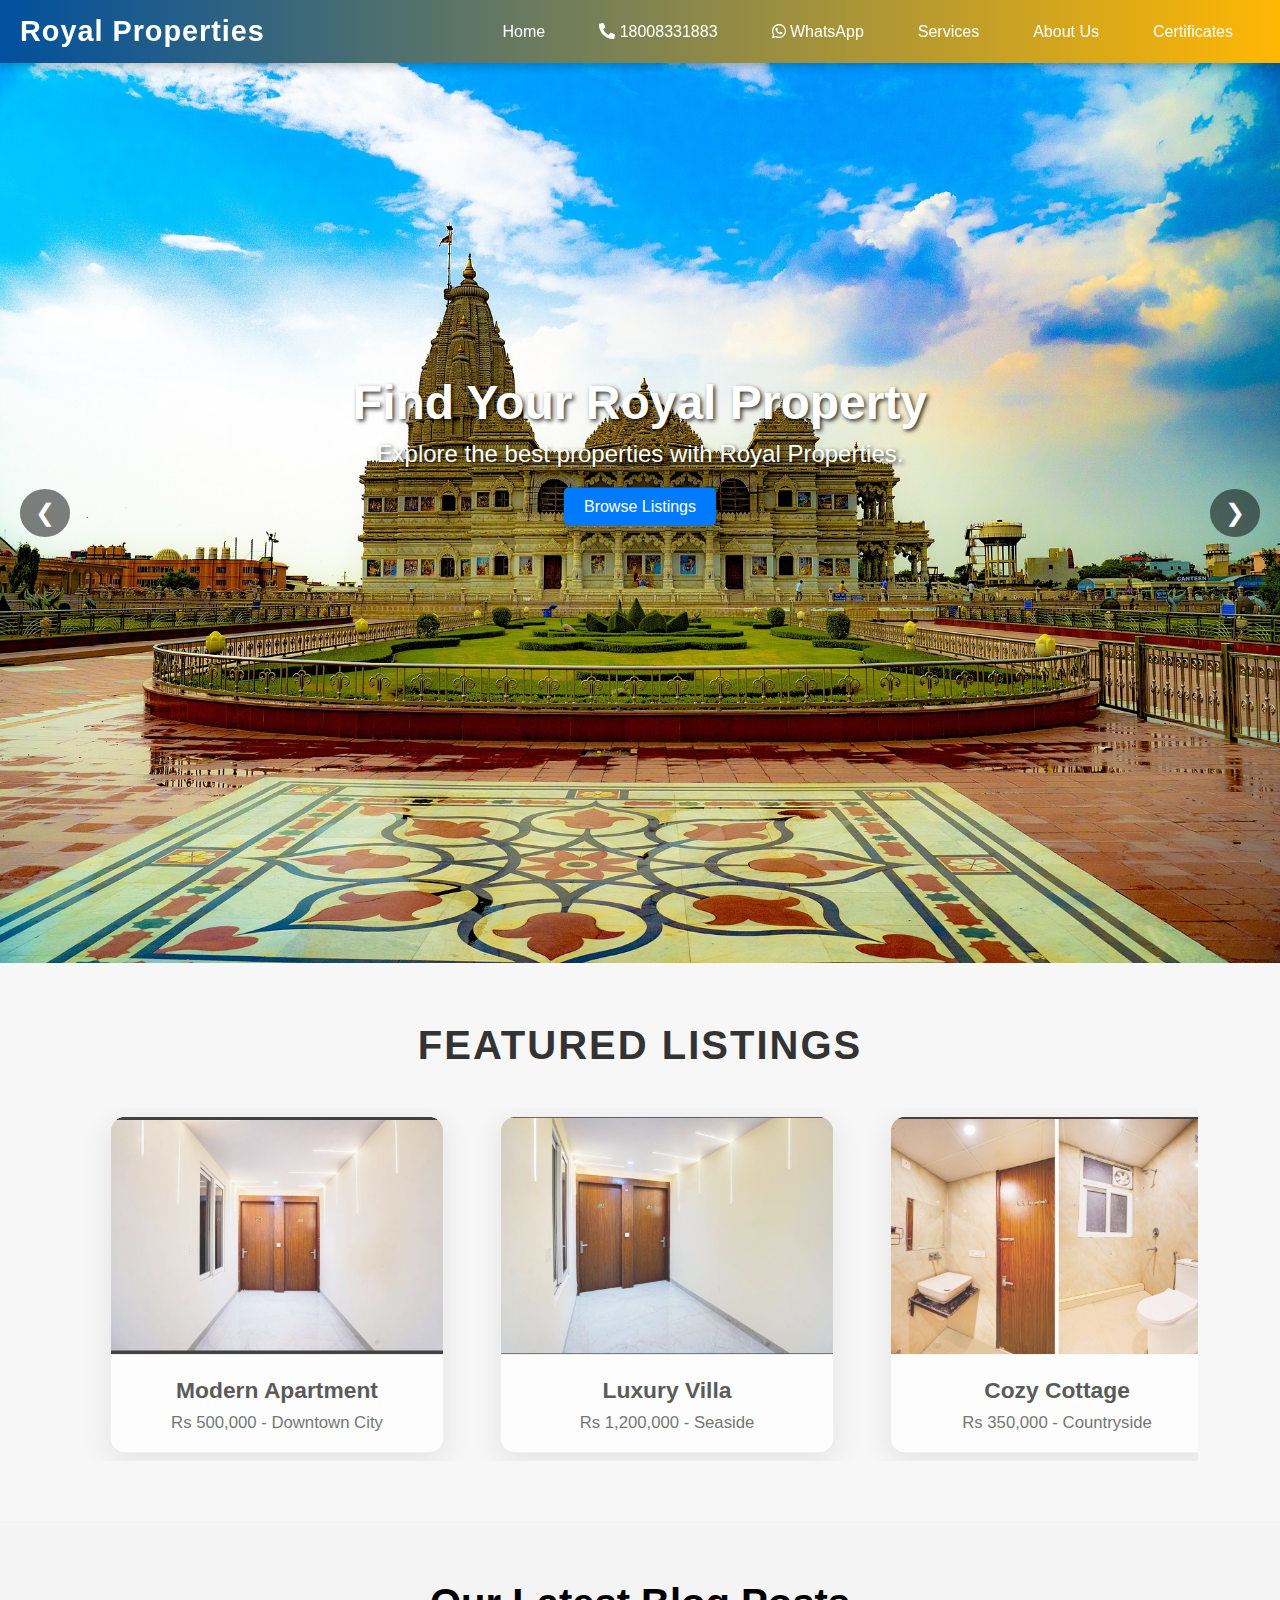
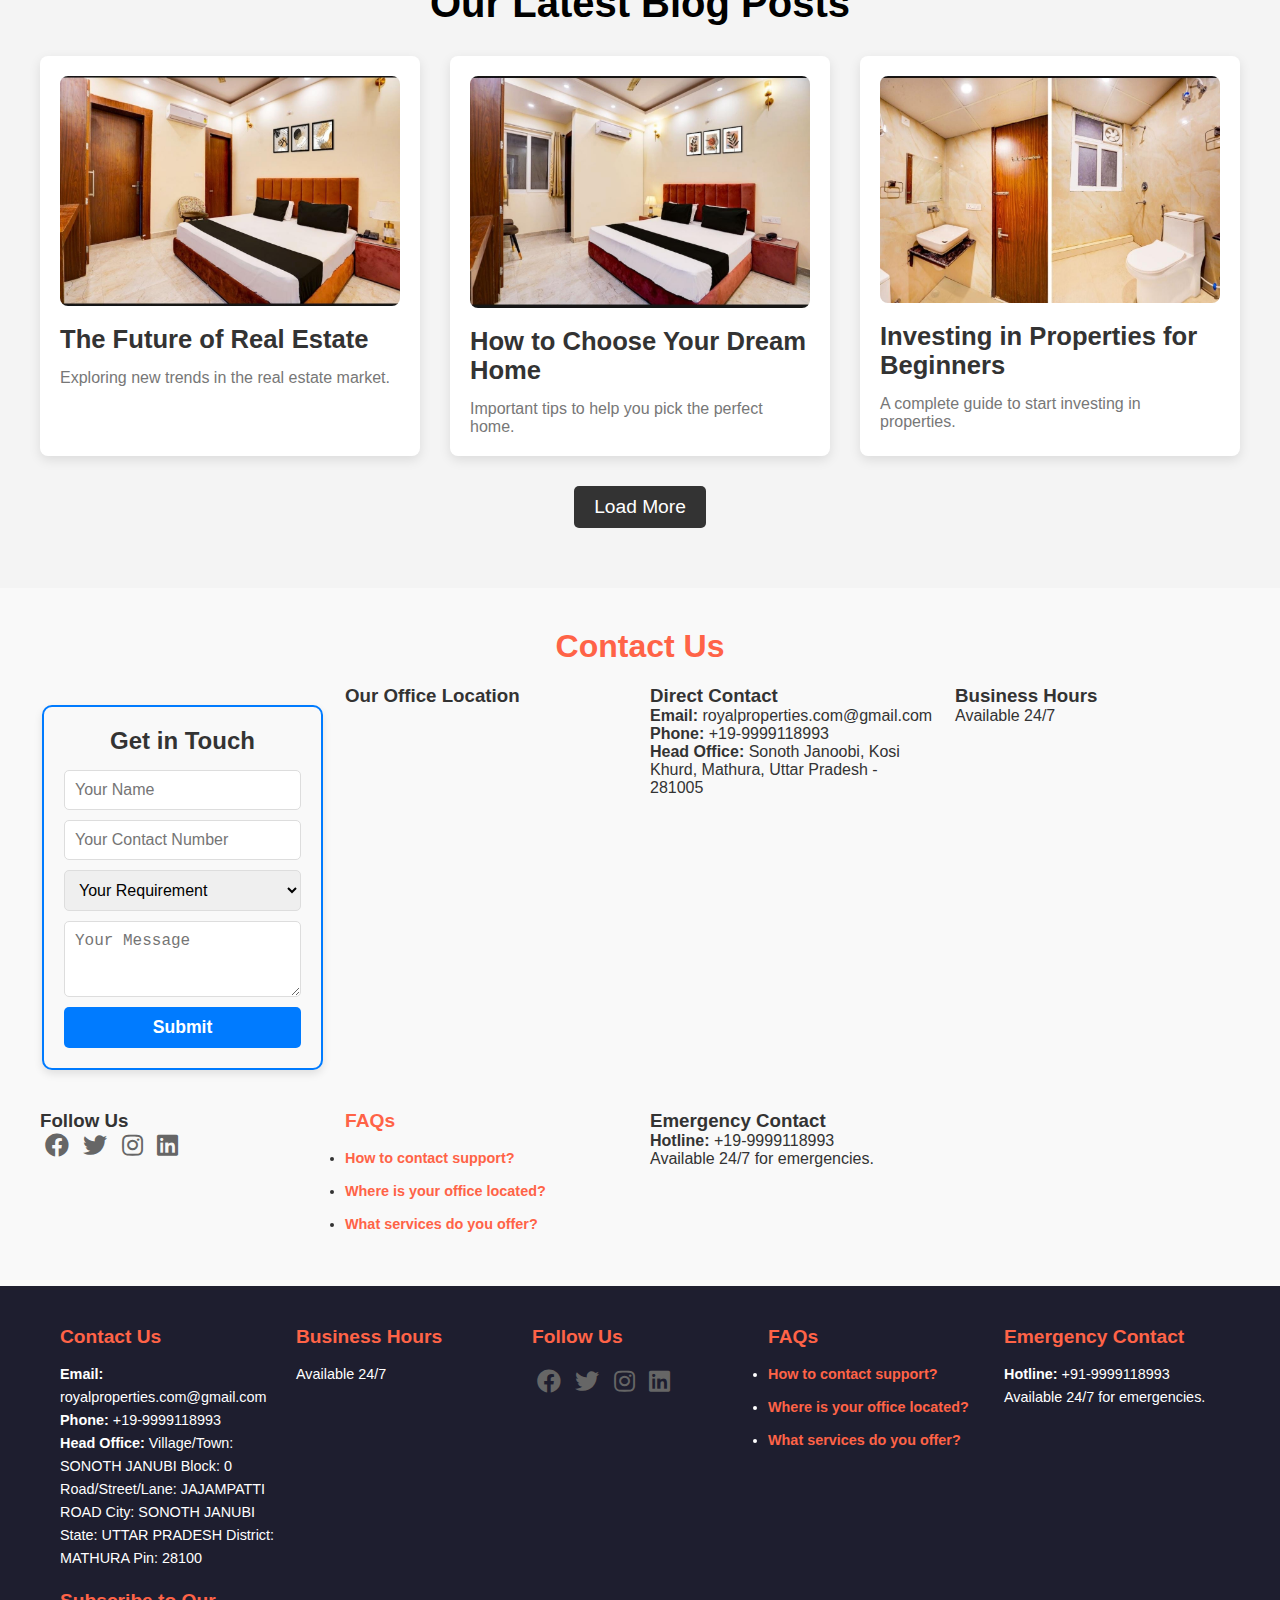
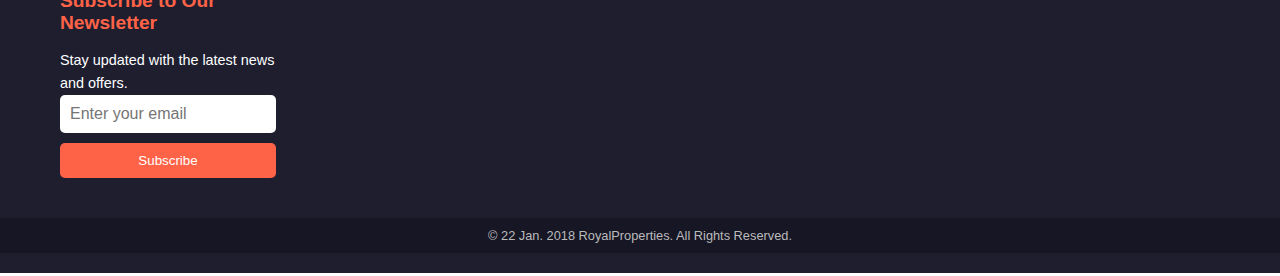
==== commit 996b3b19: "image updated" ====
--- a/index.html
+++ b/index.html
@@ -179,7 +179,7 @@
             <!-- Direct Contact Details -->
             <div class="contact-details">
                 <h3>Direct Contact</h3>
-                <p><strong>Email:</strong> royalproperties-com@gmail.com</p>
+                <p><strong>Email:</strong> royalproperties.com@gmail.com</p>
                 <p><strong>Phone:</strong> +19-9999118993</p>
                 <p><strong>Head Office:</strong> Sonoth Janoobi,
                     Kosi Khurd,
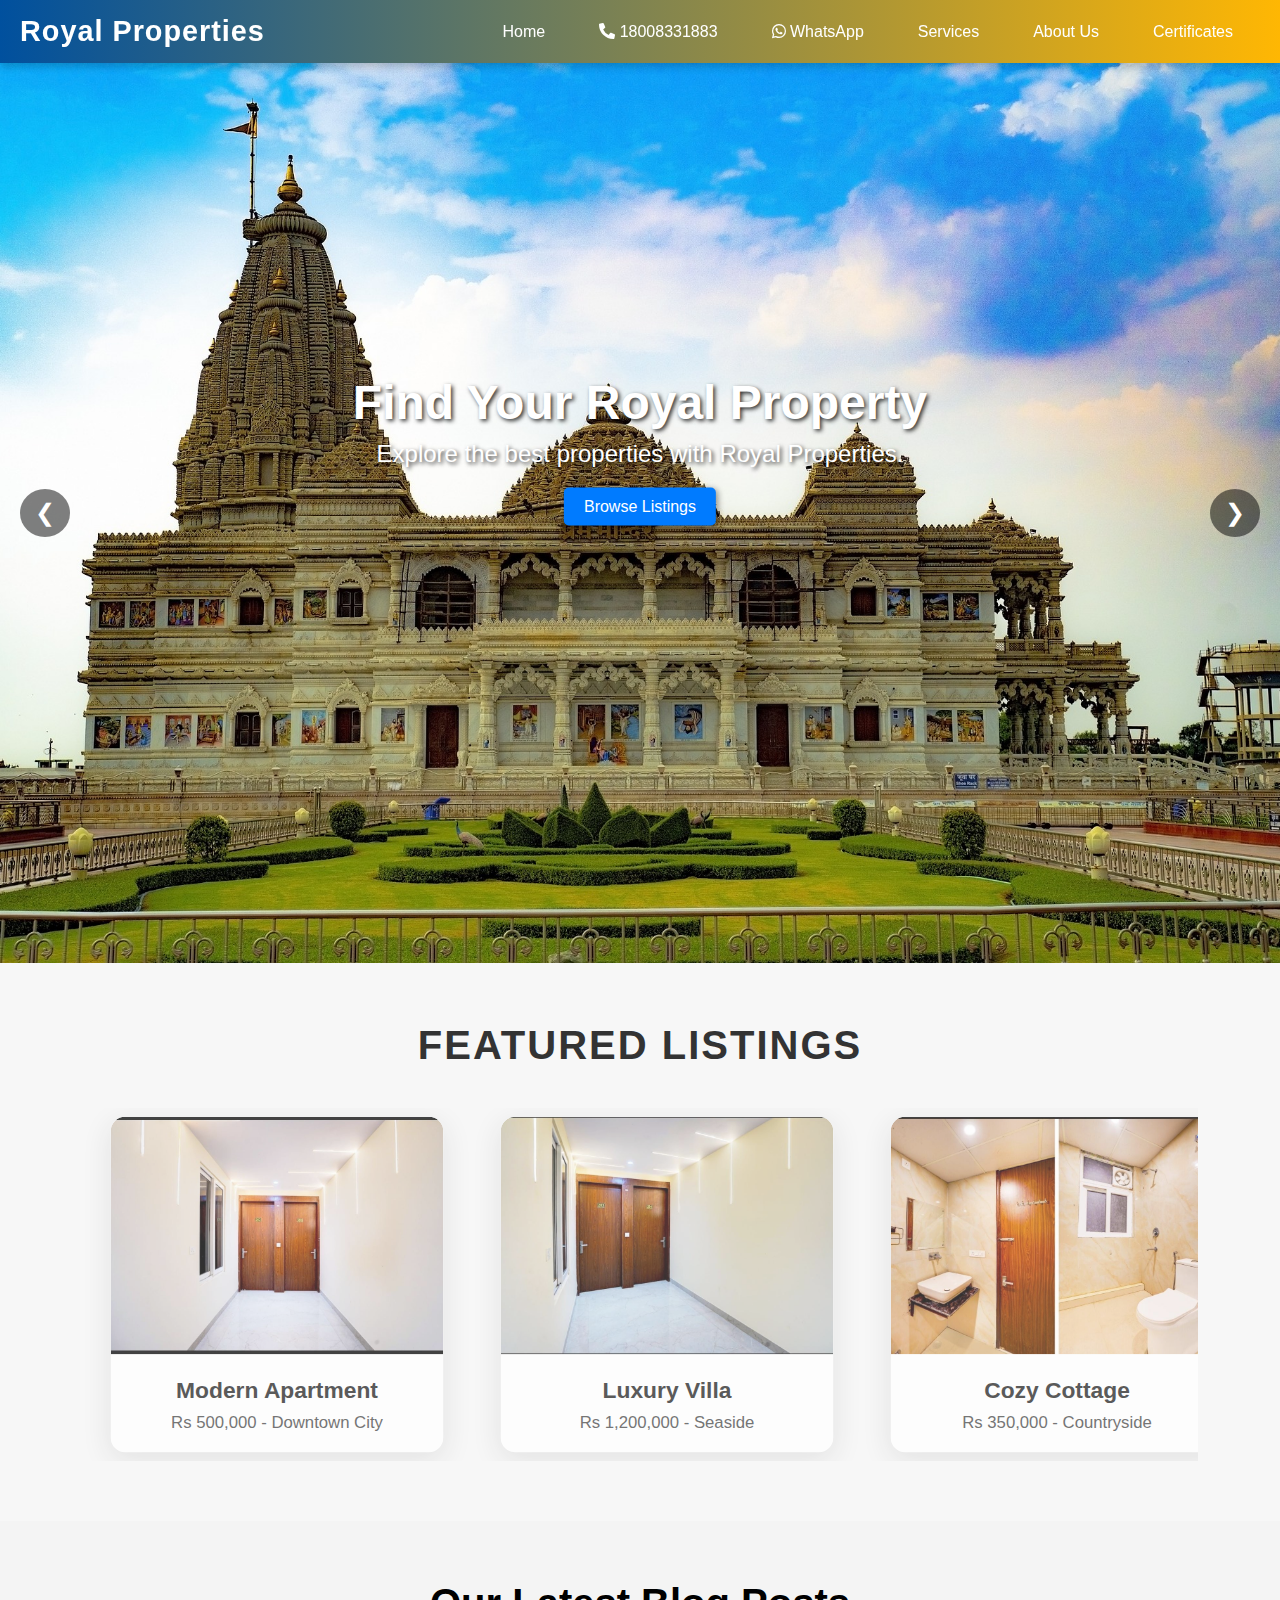
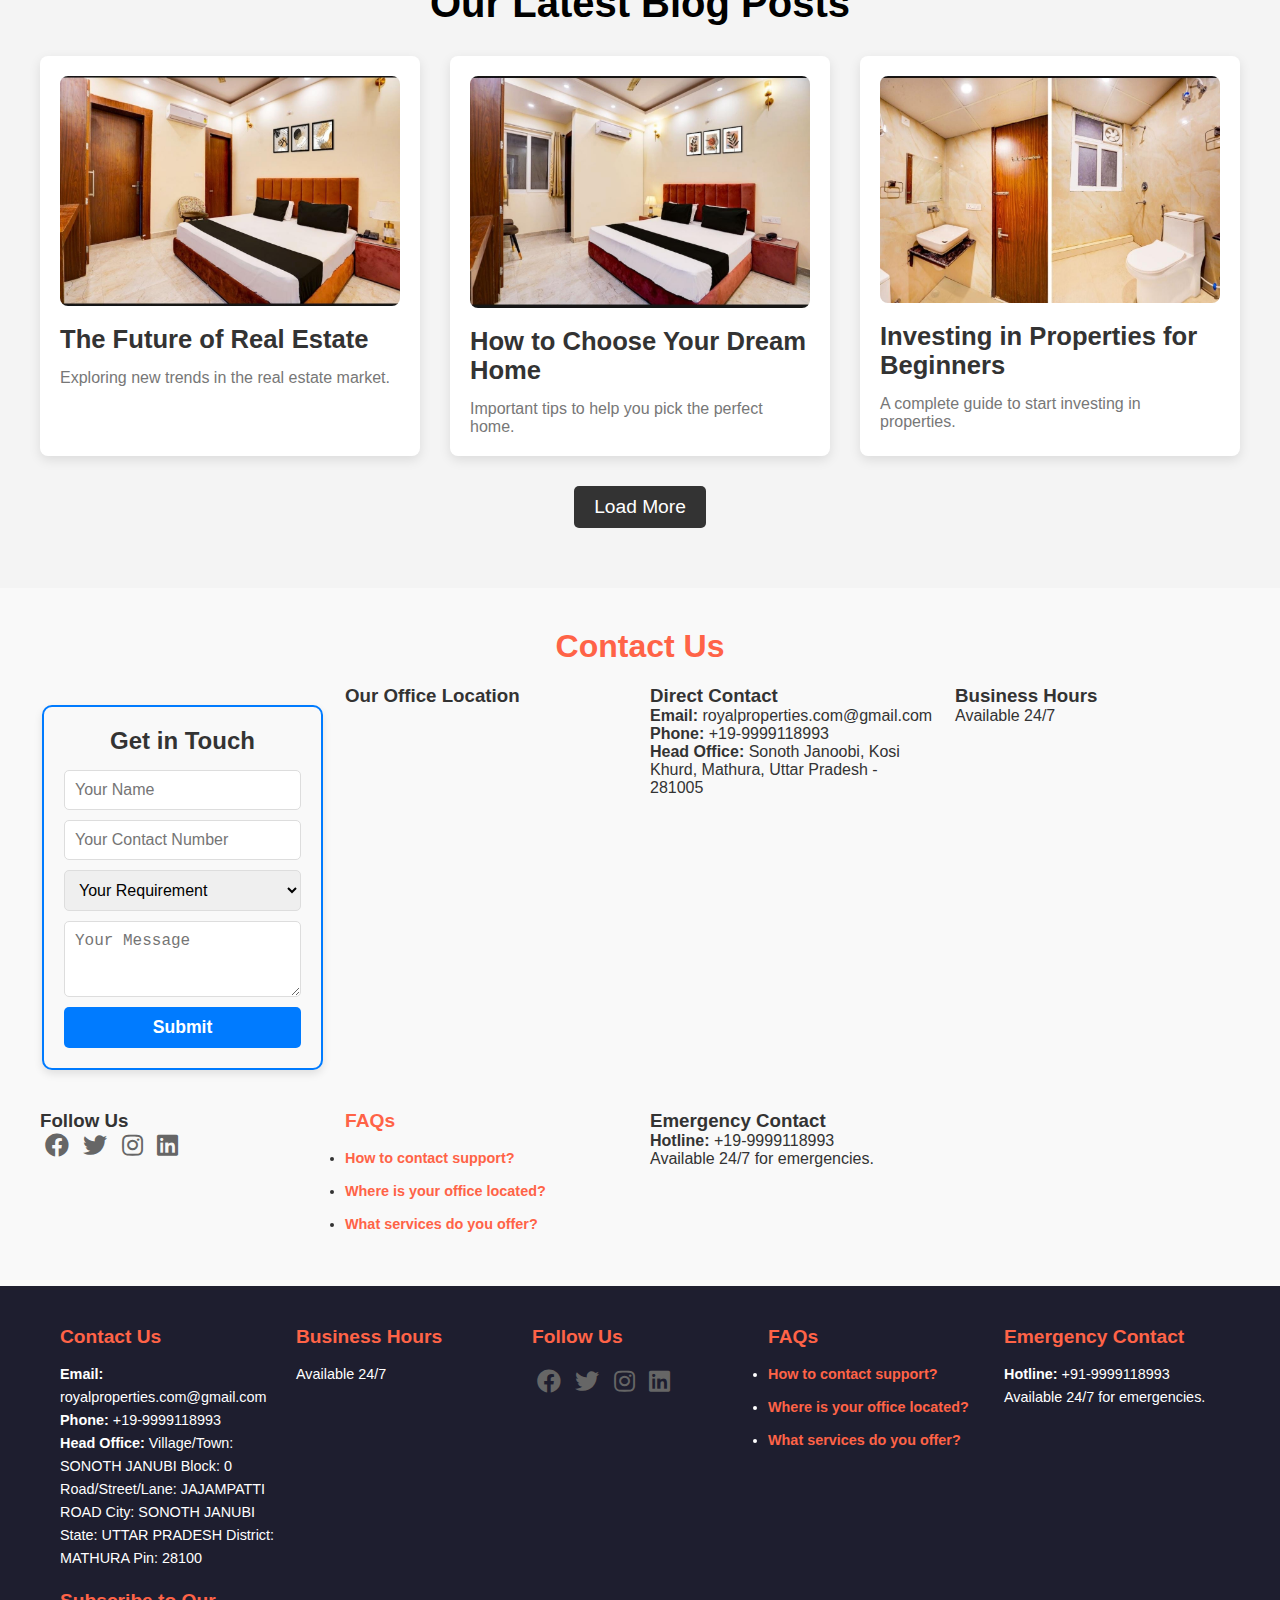
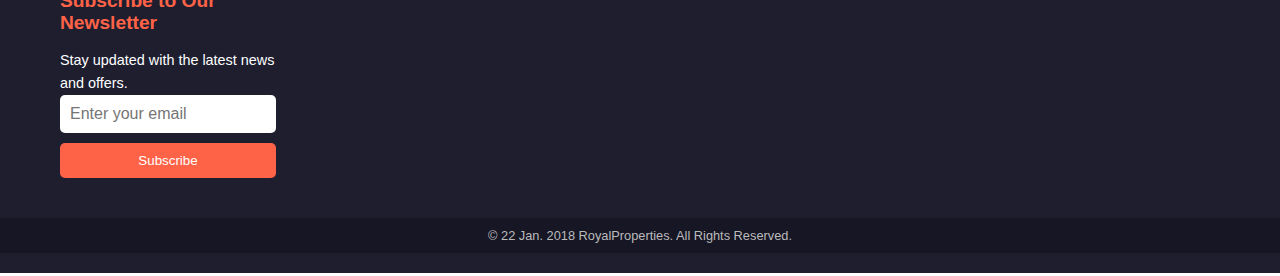
==== commit aefa15fe: "image updated" ====
--- a/index.html
+++ b/index.html
@@ -46,18 +46,25 @@
     <div class="slider-container">
         <div class="slider">
             <!-- Slider Images -->
-            <div class="slide"><img src="temp3.jpg" alt="Property 3"></div>
-            <div class="slide"><img src="temp2.jpg" alt="Property 2"></div>
-            <div class="slide"><img src="temp4.jpg" alt="Property 4"></div>
-            <div class="slide"><img src="temp6.jpg" alt="Property 6"></div>
-            <div class="slide"><img src="temp8.jpg" alt="Property 7"></div>
-            <div class="slide"><img src="temp9.jpg" alt="Property 7"></div>
-            <div class="slide"><img src="temp10.jpg" alt="Property 7"></div>
-            <div class="slide"><img src="temp11.jpg" alt="Property 7"></div>
-            <div class="slide"><img src="temp12.jpg" alt="Property 7"></div>
-            <div class="slide"><img src="temp16.jpg" alt="Property 3"></div>
-            <div class="slide"><img src="temp13.jpg" alt="Property 7"></div>
-            <div class="slide"><img src="waterimg.webp" alt="Property 7"></div>
+            <div class="slide"><img src="./banner_images/temp1.jpg" alt="Property 3"></div>
+            <div class="slide"><img src="./banner_images/temp2.jpg" alt="Property 2"></div>
+            <div class="slide"><img src="./banner_images/temp4.jpg" alt="Property 4"></div>
+            <div class="slide"><img src="./banner_images/temp6.jpg" alt="Property 6"></div>
+            <div class="slide"><img src="./banner_images/temp8.jpg" alt="Property 7"></div>
+            <div class="slide"><img src="./banner_images/temp9.jpg" alt="Property 7"></div>
+            <div class="slide"><img src="./banner_images/temp10.jpg" alt="Property 7"></div>
+            <div class="slide"><img src="./banner_images/temp11.jpg" alt="Property 7"></div>
+            <div class="slide"><img src="./banner_images/temp12.jpg" alt="Property 7"></div>
+            <div class="slide"><img src="./banner_images/temp16.jpg" alt="Property 3"></div>
+            <div class="slide"><img src="./banner_images/temp13.jpg" alt="Property 7"></div>
+            <div class="slide"><img src="./banner_images/waterimg.webp" alt="Property 7"></div>
+            <div class="slide"><img src="./banner_images/temp_17.jpg" alt="Property 7"></div>
+            <div class="slide"><img src="./banner_images/temp_chandrodaya.jpg" alt="Property 7"></div>
+            <div class="slide"><img src="./banner_images/temp_lotus.png" alt="Property 7"></div>
+            <div class="slide"><img src="./banner_images/temp_maa.jpg" alt="Property 7"></div>
+            <div class="slide"><img src="./banner_images/temp_shivan.jpg" alt="Property 7"></div>
+            <div class="slide"><img src="./banner_images/temp_taj.jpg" alt="Property 7"></div>
+            <div class="slide"><img src="./banner_images/temp_martyrs.jpg" alt="Property 7"></div>
 
         </div>
         <!-- Navigation Buttons -->
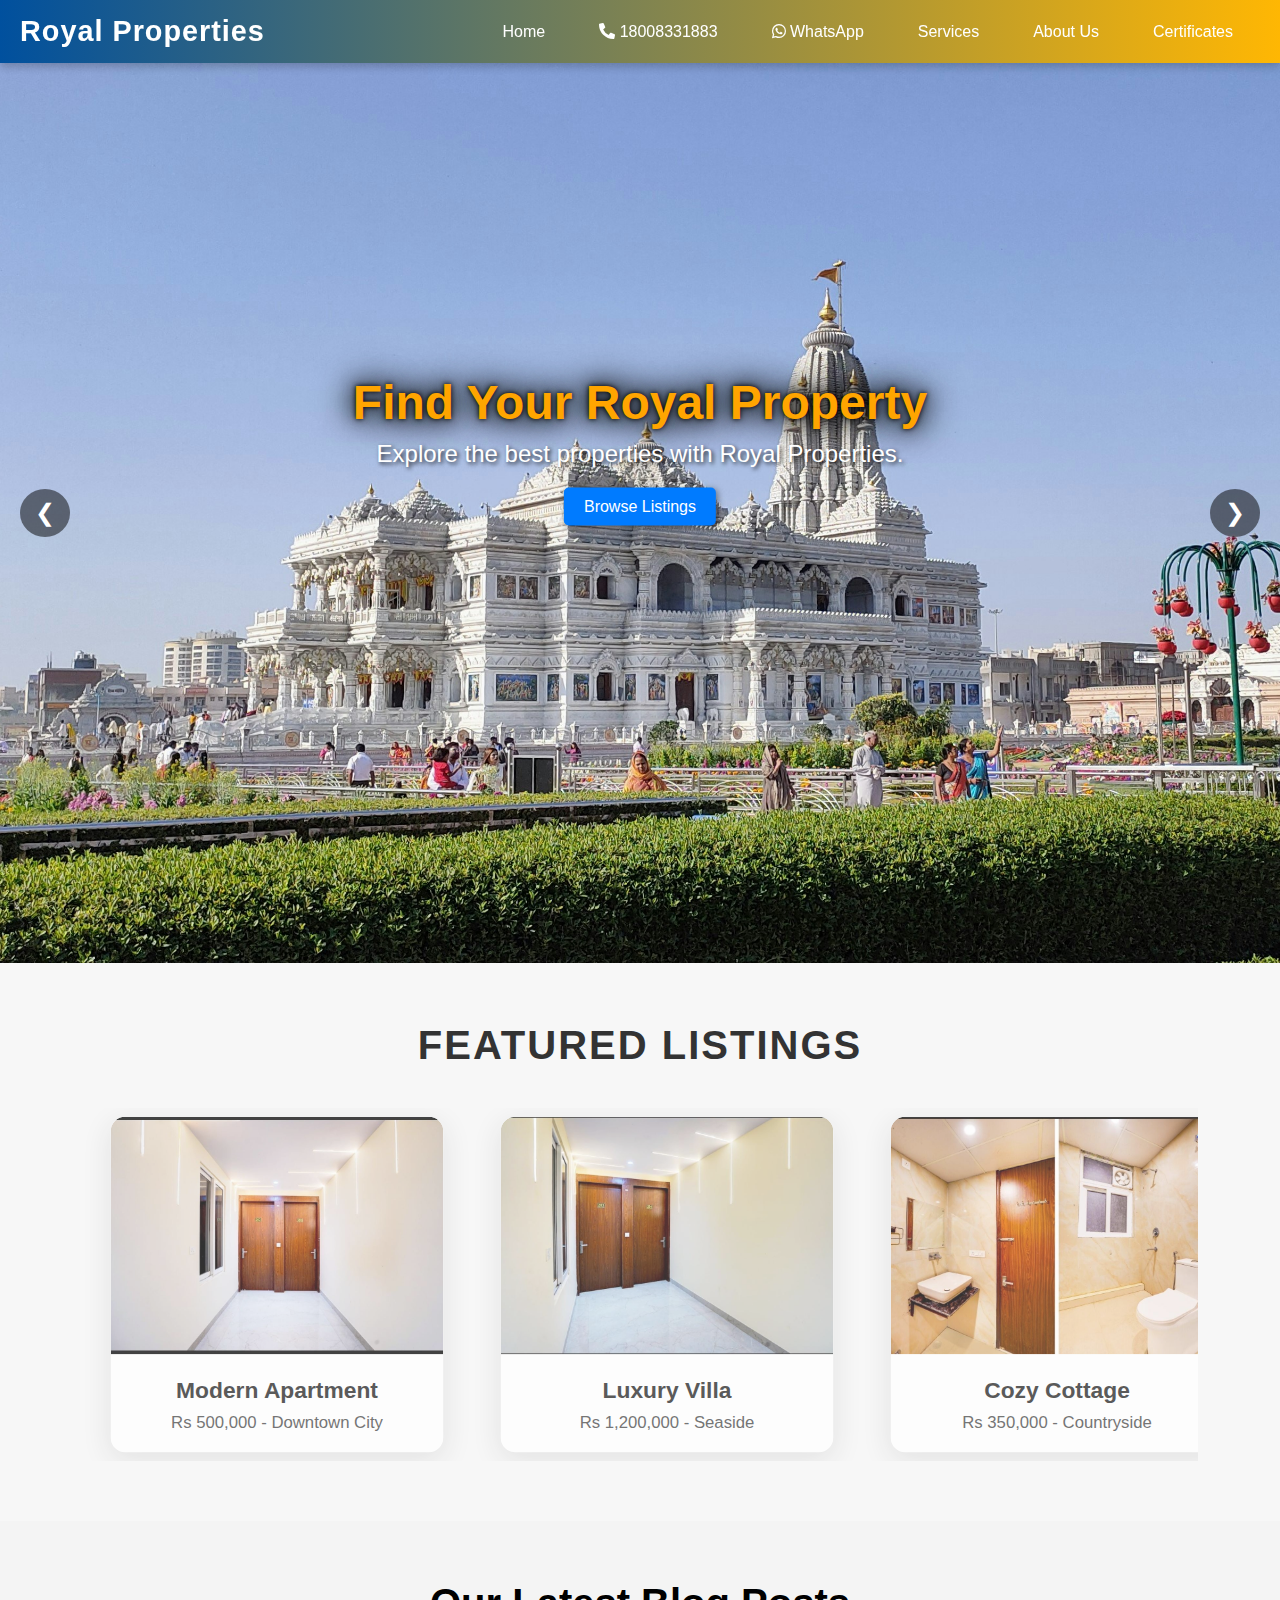
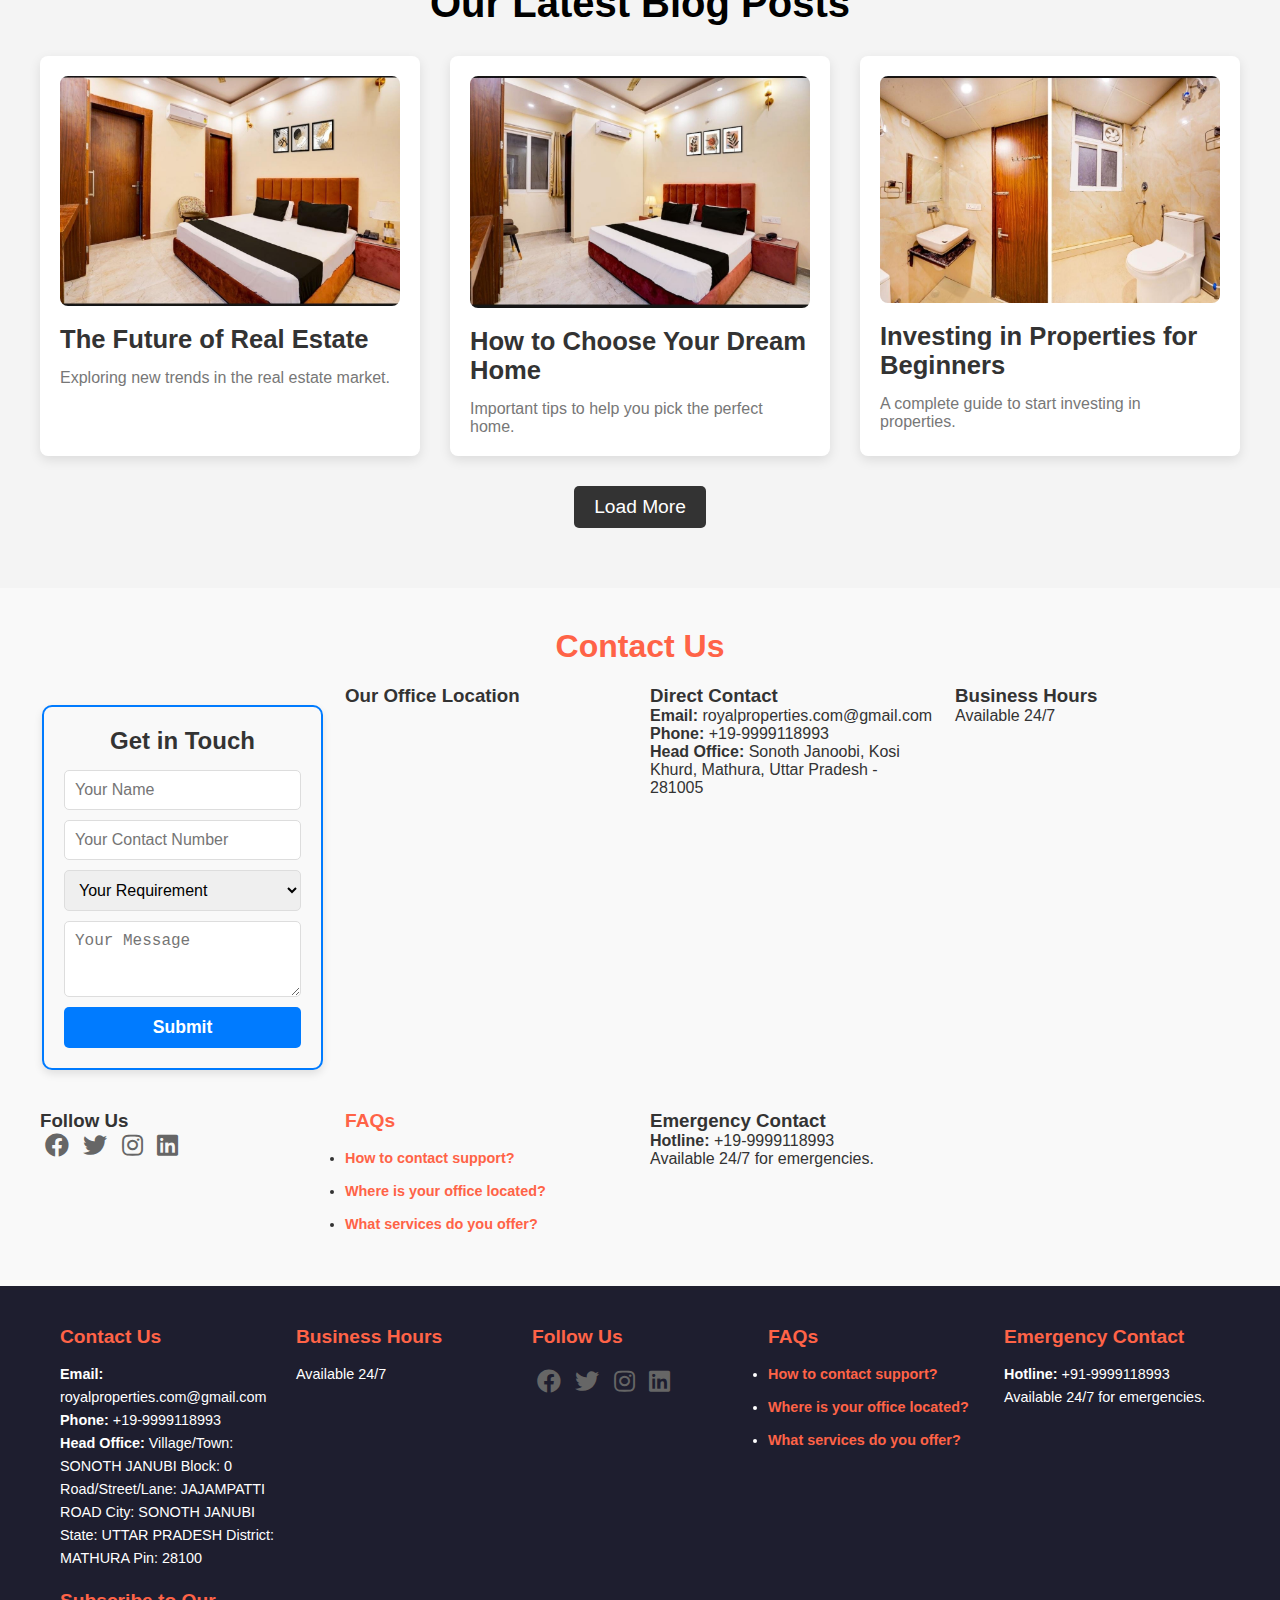
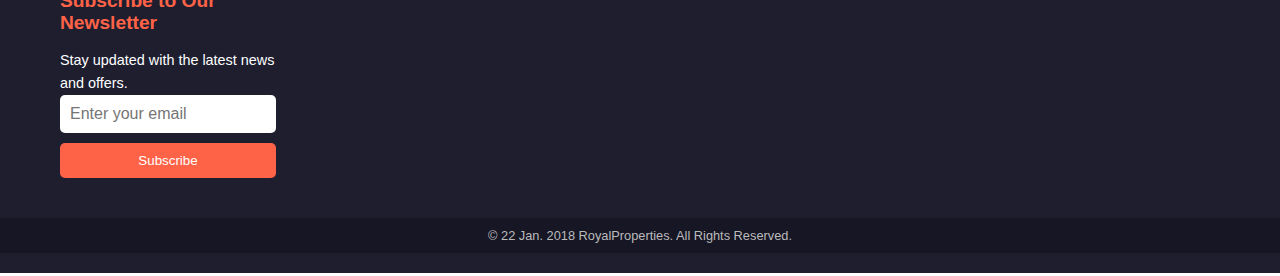
==== commit e9120a9a: "update" ====
--- a/index.html
+++ b/index.html
@@ -46,25 +46,25 @@
     <div class="slider-container">
         <div class="slider">
             <!-- Slider Images -->
-            <div class="slide"><img src="./banner_images/temp1.jpg" alt="Property 3"></div>
-            <div class="slide"><img src="./banner_images/temp2.jpg" alt="Property 2"></div>
+            <!-- <div class="slide"><img src="./banner_images/temp1.jpg" alt="Property 3"></div>
+            <div class="slide"><img src="./banner_images/temp2.jpg" alt="Property 2"></div> -->
+            <div class="slide"><img src="./banner_images/temp11.jpg" alt="Property 7"></div>
+            <div class="slide"><img src="./banner_images/temp13.jpg" alt="Property 7"></div>
+            <div class="slide"><img src="./banner_images/temp_chandrodaya.jpg" alt="Property 7"></div>
+            <div class="slide"><img src="./banner_images/temp_lotus.png" alt="Property 7"></div>
+            <div class="slide"><img src="./banner_images/temp_martyrs.jpg" alt="Property 7"></div>
+            <div class="slide"><img src="./banner_images/temp9.jpg" alt="Property 7"></div>
+            <div class="slide"><img src="./banner_images/temp6.jpg" alt="Property 6"></div>
             <div class="slide"><img src="./banner_images/temp4.jpg" alt="Property 4"></div>
-            <div class="slide"><img src="./banner_images/temp6.jpg" alt="Property 6"></div>
             <div class="slide"><img src="./banner_images/temp8.jpg" alt="Property 7"></div>
-            <div class="slide"><img src="./banner_images/temp9.jpg" alt="Property 7"></div>
             <div class="slide"><img src="./banner_images/temp10.jpg" alt="Property 7"></div>
-            <div class="slide"><img src="./banner_images/temp11.jpg" alt="Property 7"></div>
             <div class="slide"><img src="./banner_images/temp12.jpg" alt="Property 7"></div>
             <div class="slide"><img src="./banner_images/temp16.jpg" alt="Property 3"></div>
-            <div class="slide"><img src="./banner_images/temp13.jpg" alt="Property 7"></div>
             <div class="slide"><img src="./banner_images/waterimg.webp" alt="Property 7"></div>
             <div class="slide"><img src="./banner_images/temp_17.jpg" alt="Property 7"></div>
-            <div class="slide"><img src="./banner_images/temp_chandrodaya.jpg" alt="Property 7"></div>
-            <div class="slide"><img src="./banner_images/temp_lotus.png" alt="Property 7"></div>
             <div class="slide"><img src="./banner_images/temp_maa.jpg" alt="Property 7"></div>
             <div class="slide"><img src="./banner_images/temp_shivan.jpg" alt="Property 7"></div>
             <div class="slide"><img src="./banner_images/temp_taj.jpg" alt="Property 7"></div>
-            <div class="slide"><img src="./banner_images/temp_martyrs.jpg" alt="Property 7"></div>
 
         </div>
         <!-- Navigation Buttons -->
--- a/style.css
+++ b/style.css
@@ -182,7 +182,8 @@
 .hero-content h1 {
     font-size: 3rem;
     margin-bottom: 10px;
-    text-shadow: 2px 2px 4px rgba(0, 0, 0, 0.8);
+    text-shadow: 0 0 5px #000000, 0 0 10px #0000003b, 0 0 15px #00000025, 0 0 20px #00000041, 0 0 30px #000000, 0 0 40px #000000, 0 0 55px  rgba(206,89,55,0);
+    color: orange;
 }
 
 .hero-content p {
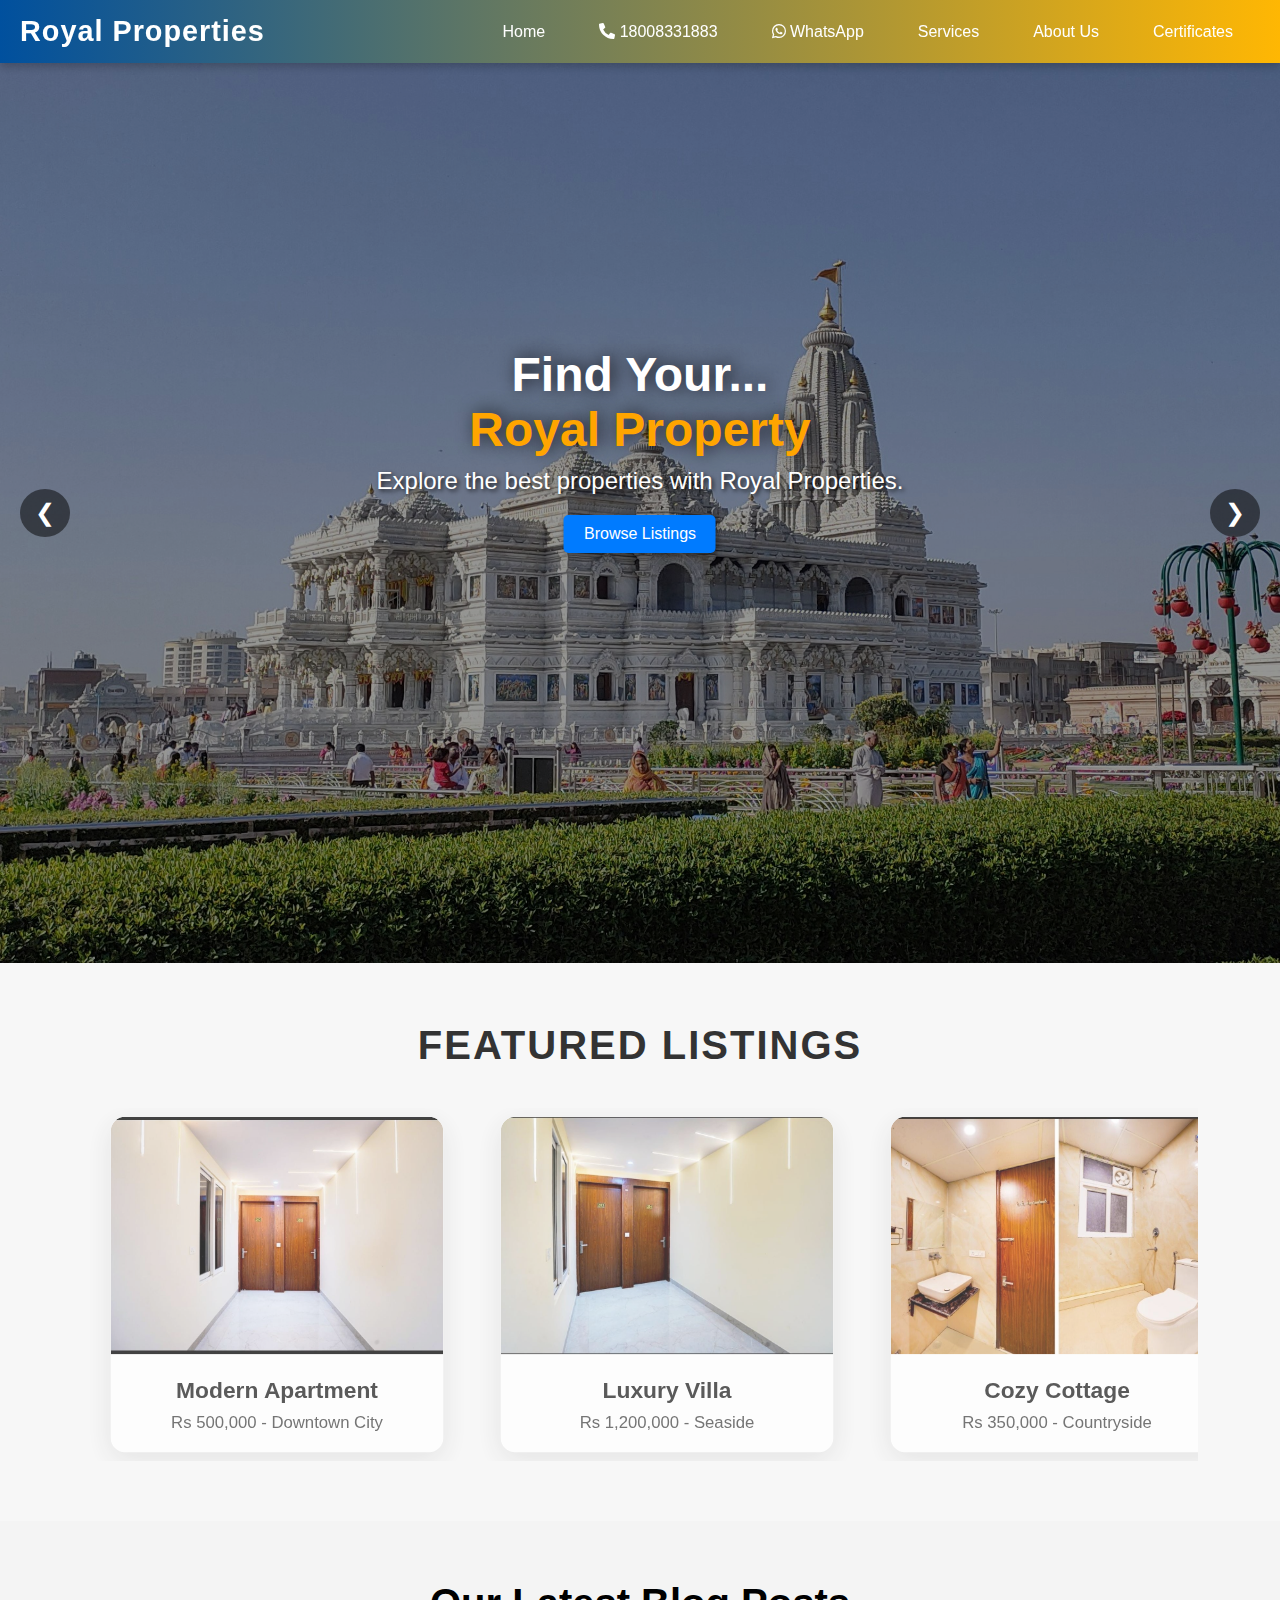
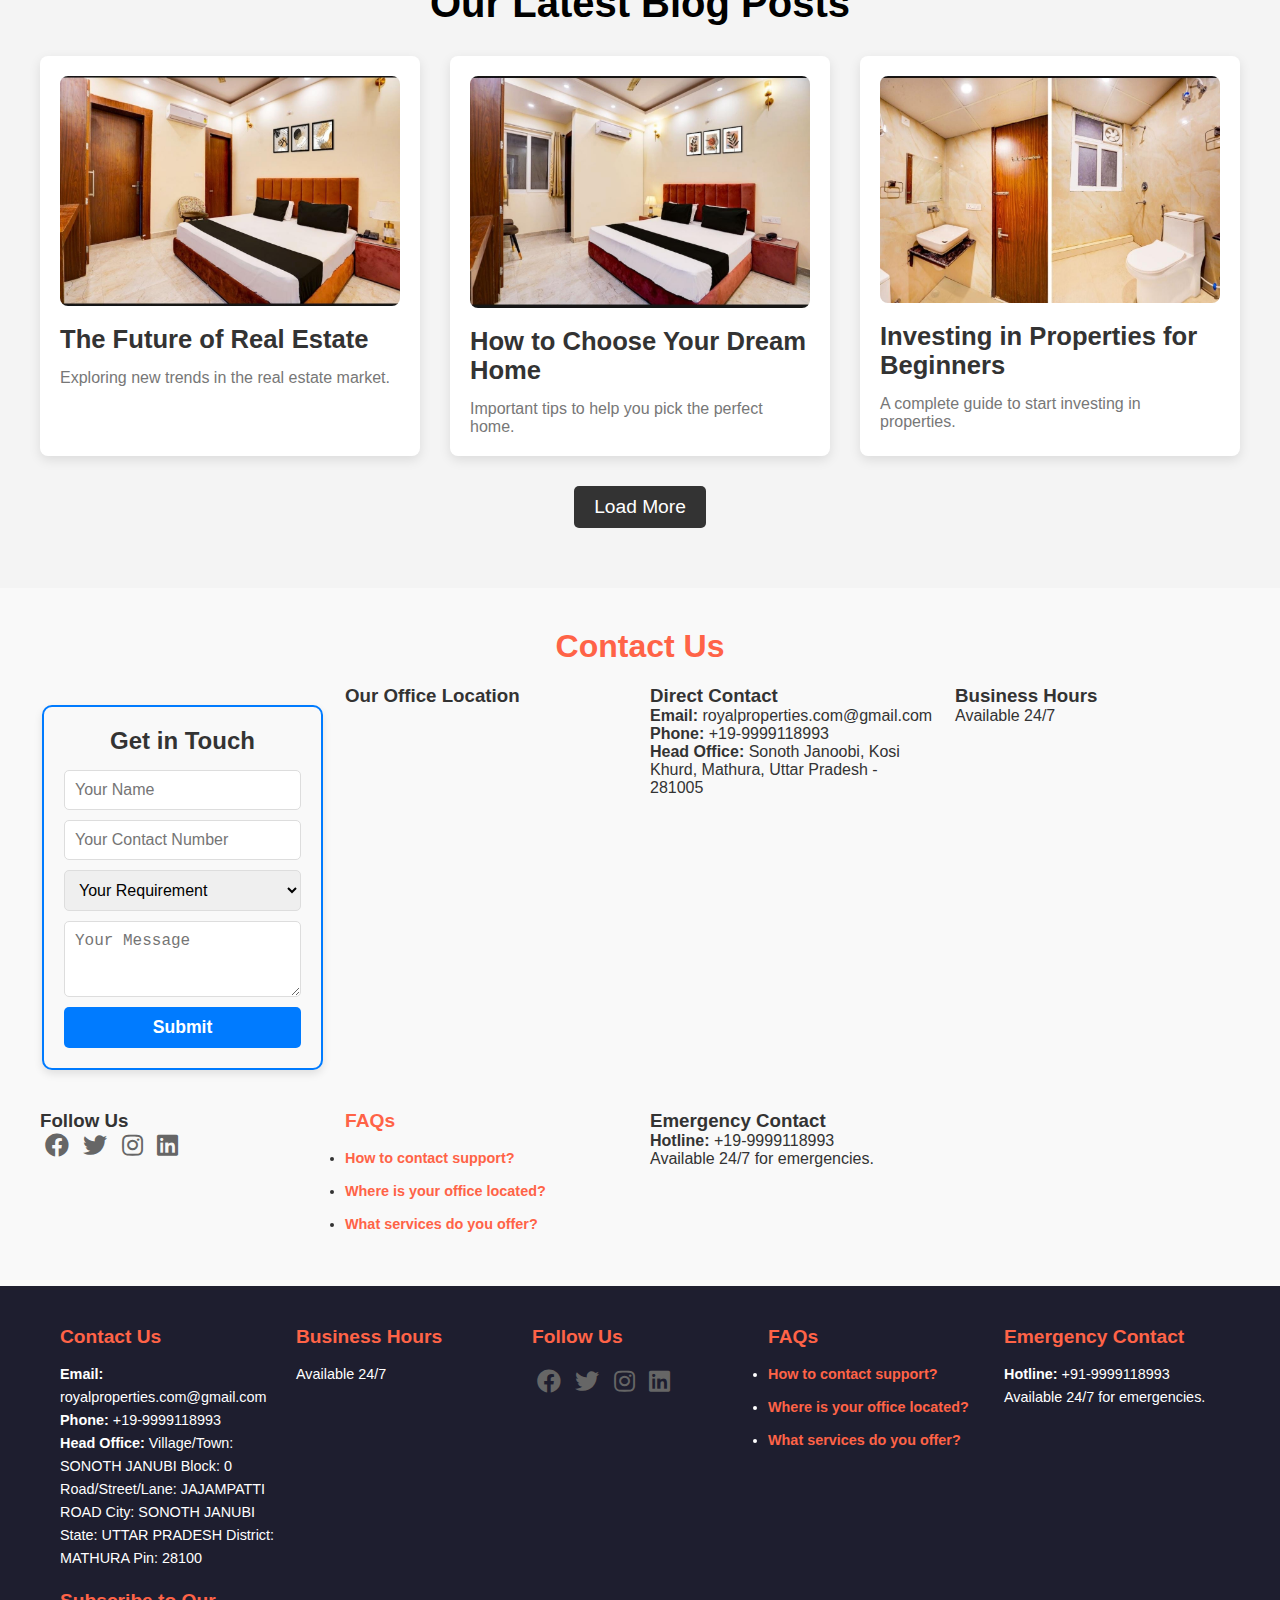
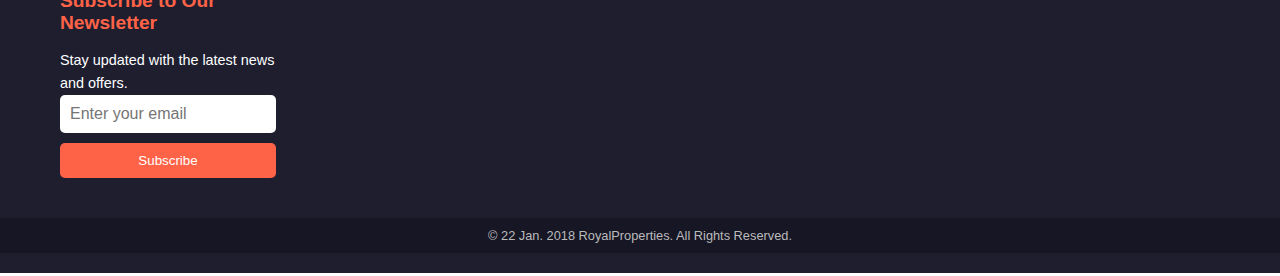
==== commit 6c2e4acd: "update" ====
--- a/index.html
+++ b/index.html
@@ -74,7 +74,7 @@
 
     <!-- Overlay Text -->
     <div class="hero-content">
-        <h1>Find Your Royal Property</h1>
+        <h1>Find Your... <br><span style="color: orange;">Royal Property</span></h1>
         <p>Explore the best properties with Royal Properties.</p>
         <a href="Services.html#featured-listings"><button class="btn">Browse Listings</button></a>
     </div>
--- a/style.css
+++ b/style.css
@@ -166,6 +166,7 @@
     width: 100%;
     height: 100%;
     object-fit: cover;
+    filter: brightness(60%); 
 }
 
 /* Hero Content - Centered Text Overlay */
@@ -182,8 +183,8 @@
 .hero-content h1 {
     font-size: 3rem;
     margin-bottom: 10px;
-    text-shadow: 0 0 5px #000000, 0 0 10px #0000003b, 0 0 15px #00000025, 0 0 20px #00000041, 0 0 30px #000000, 0 0 40px #000000, 0 0 55px  rgba(206,89,55,0);
-    color: orange;
+    text-shadow: 4px -1px 18px rgba(0,0,0,0.76);
+    color: rgb(255, 255, 255);
 }
 
 .hero-content p {
